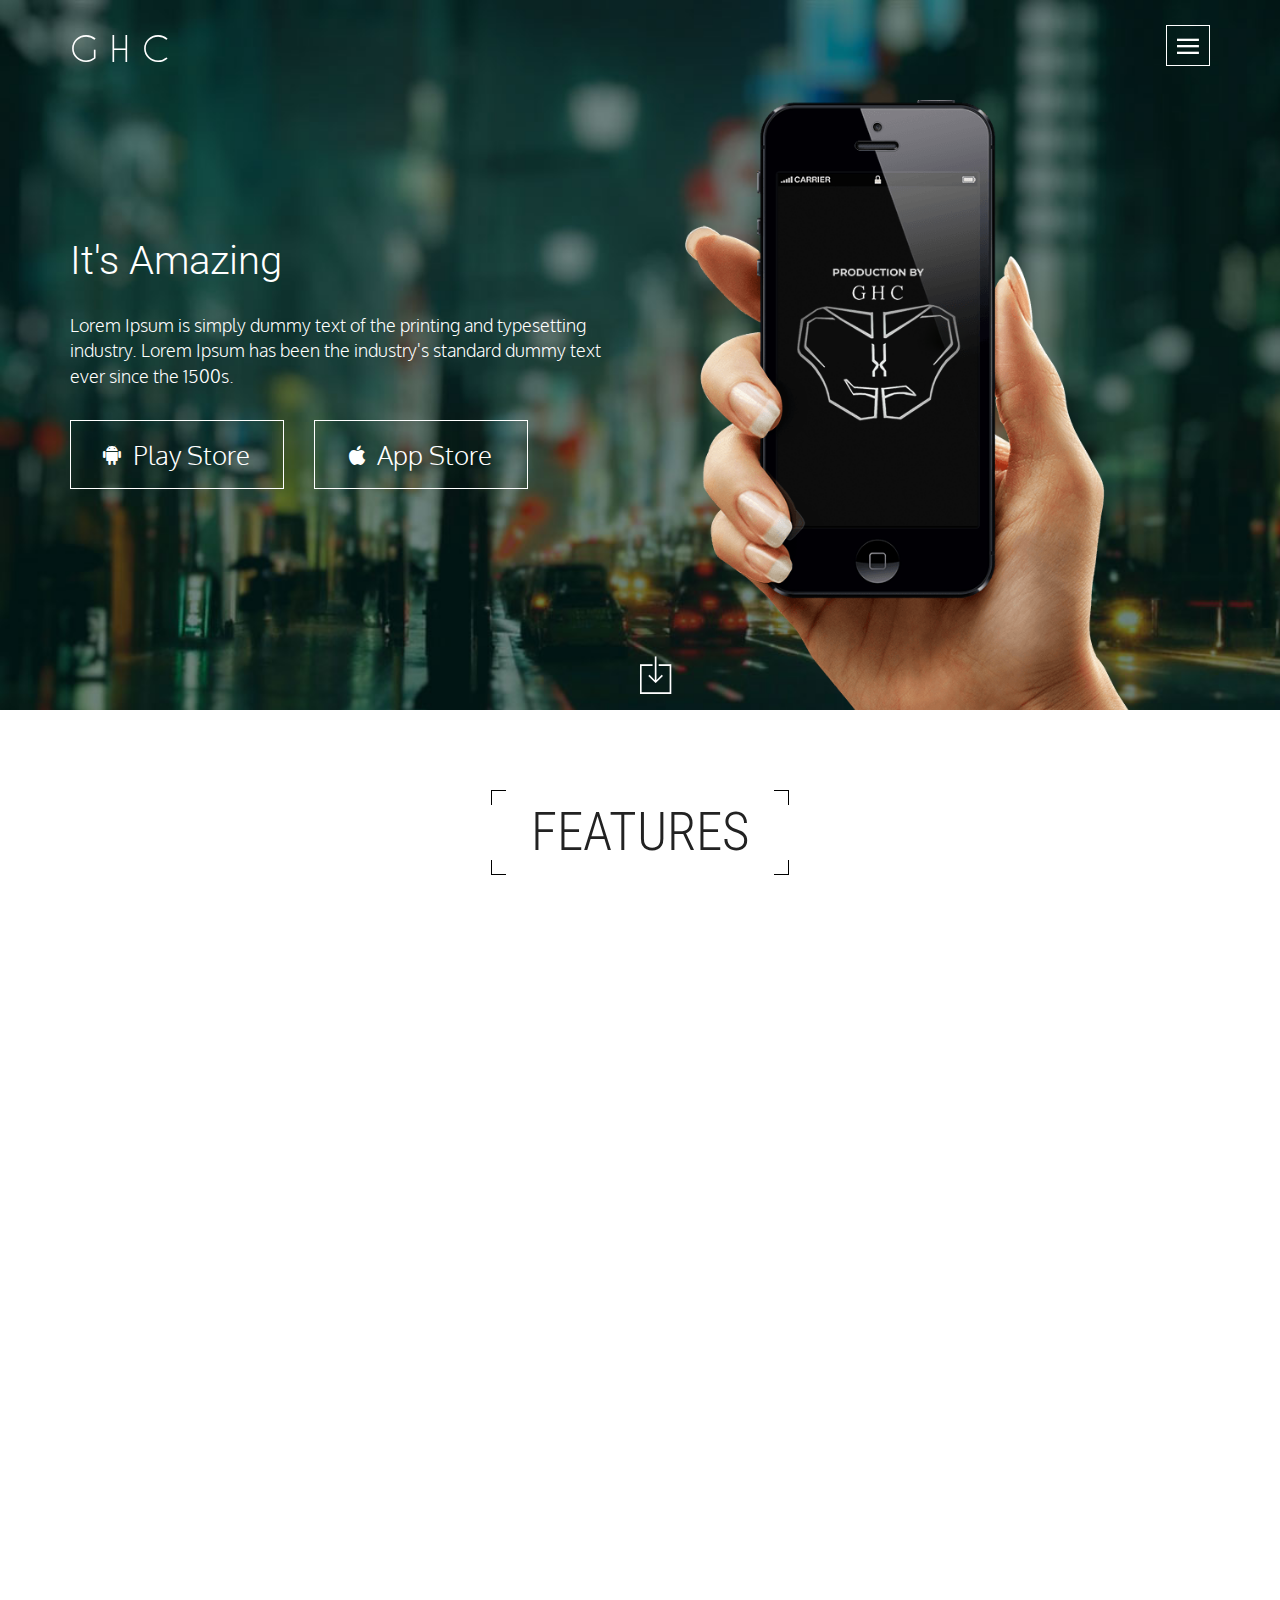
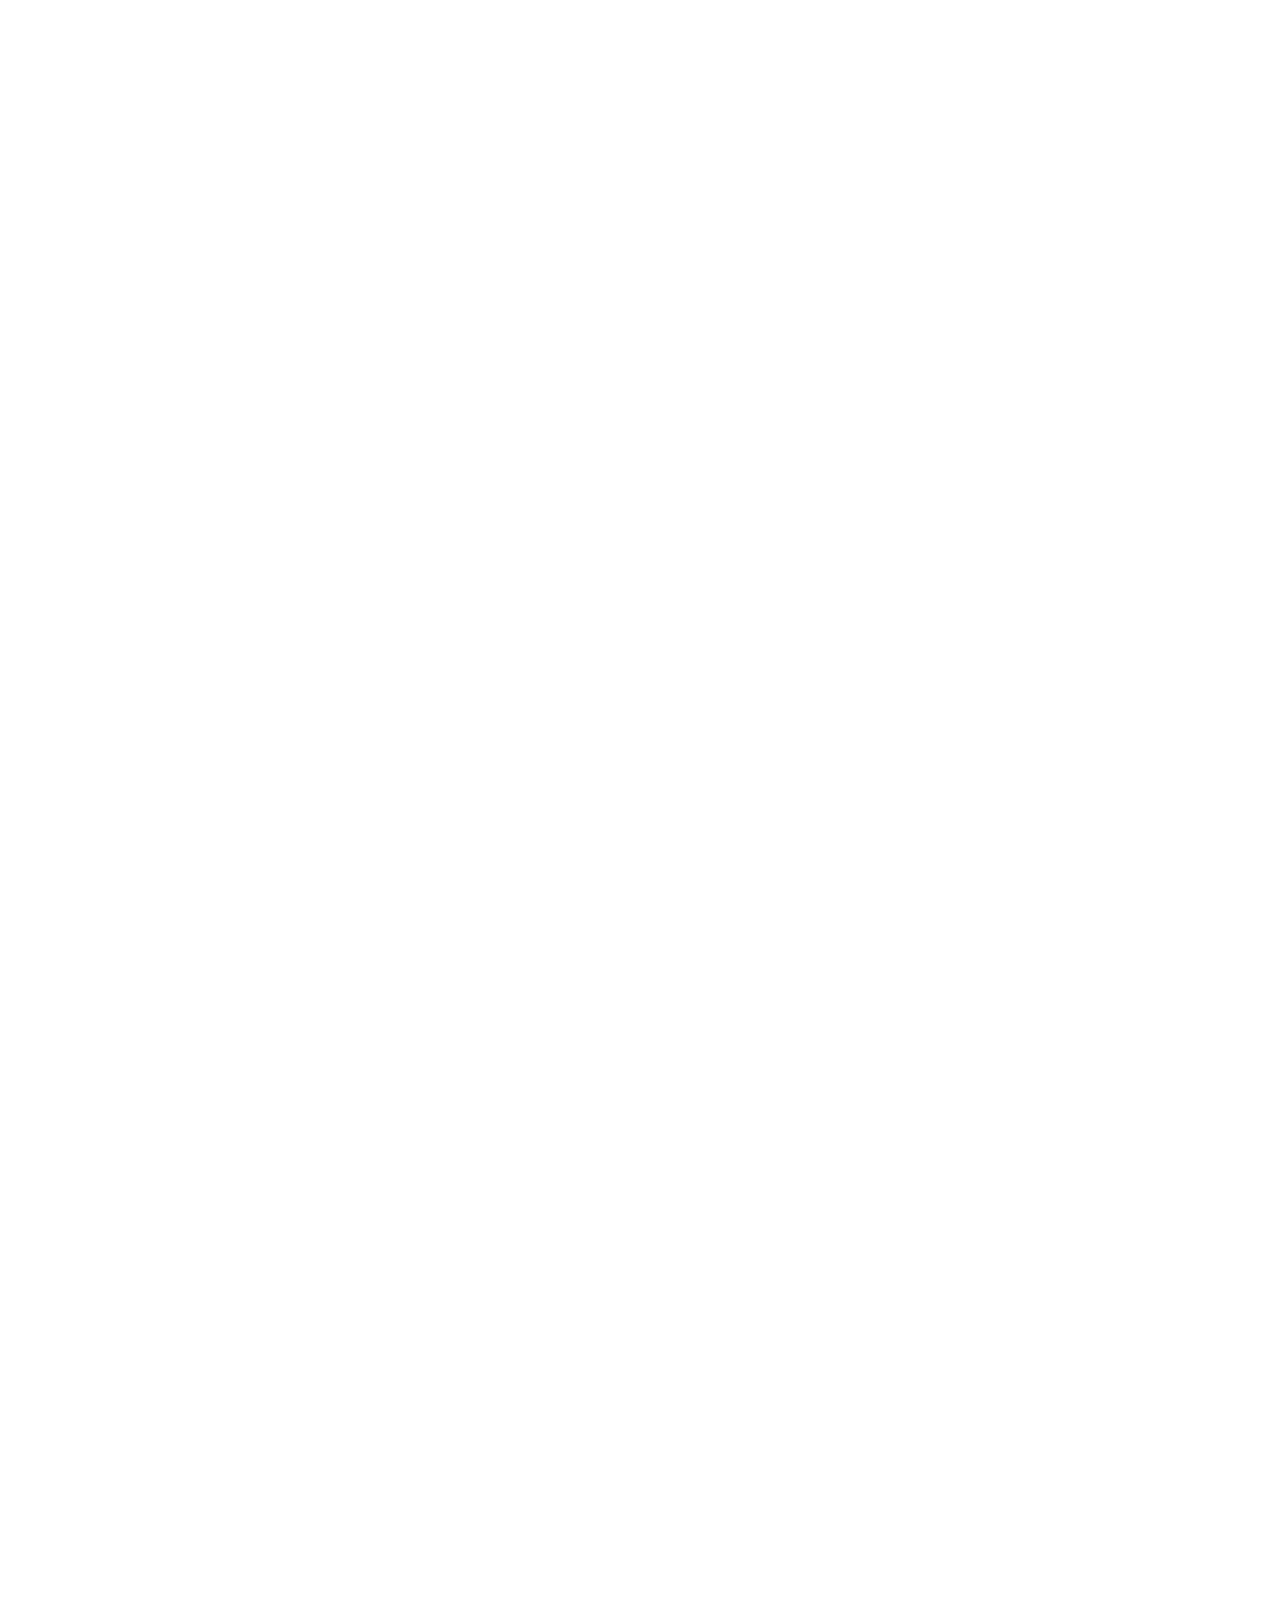
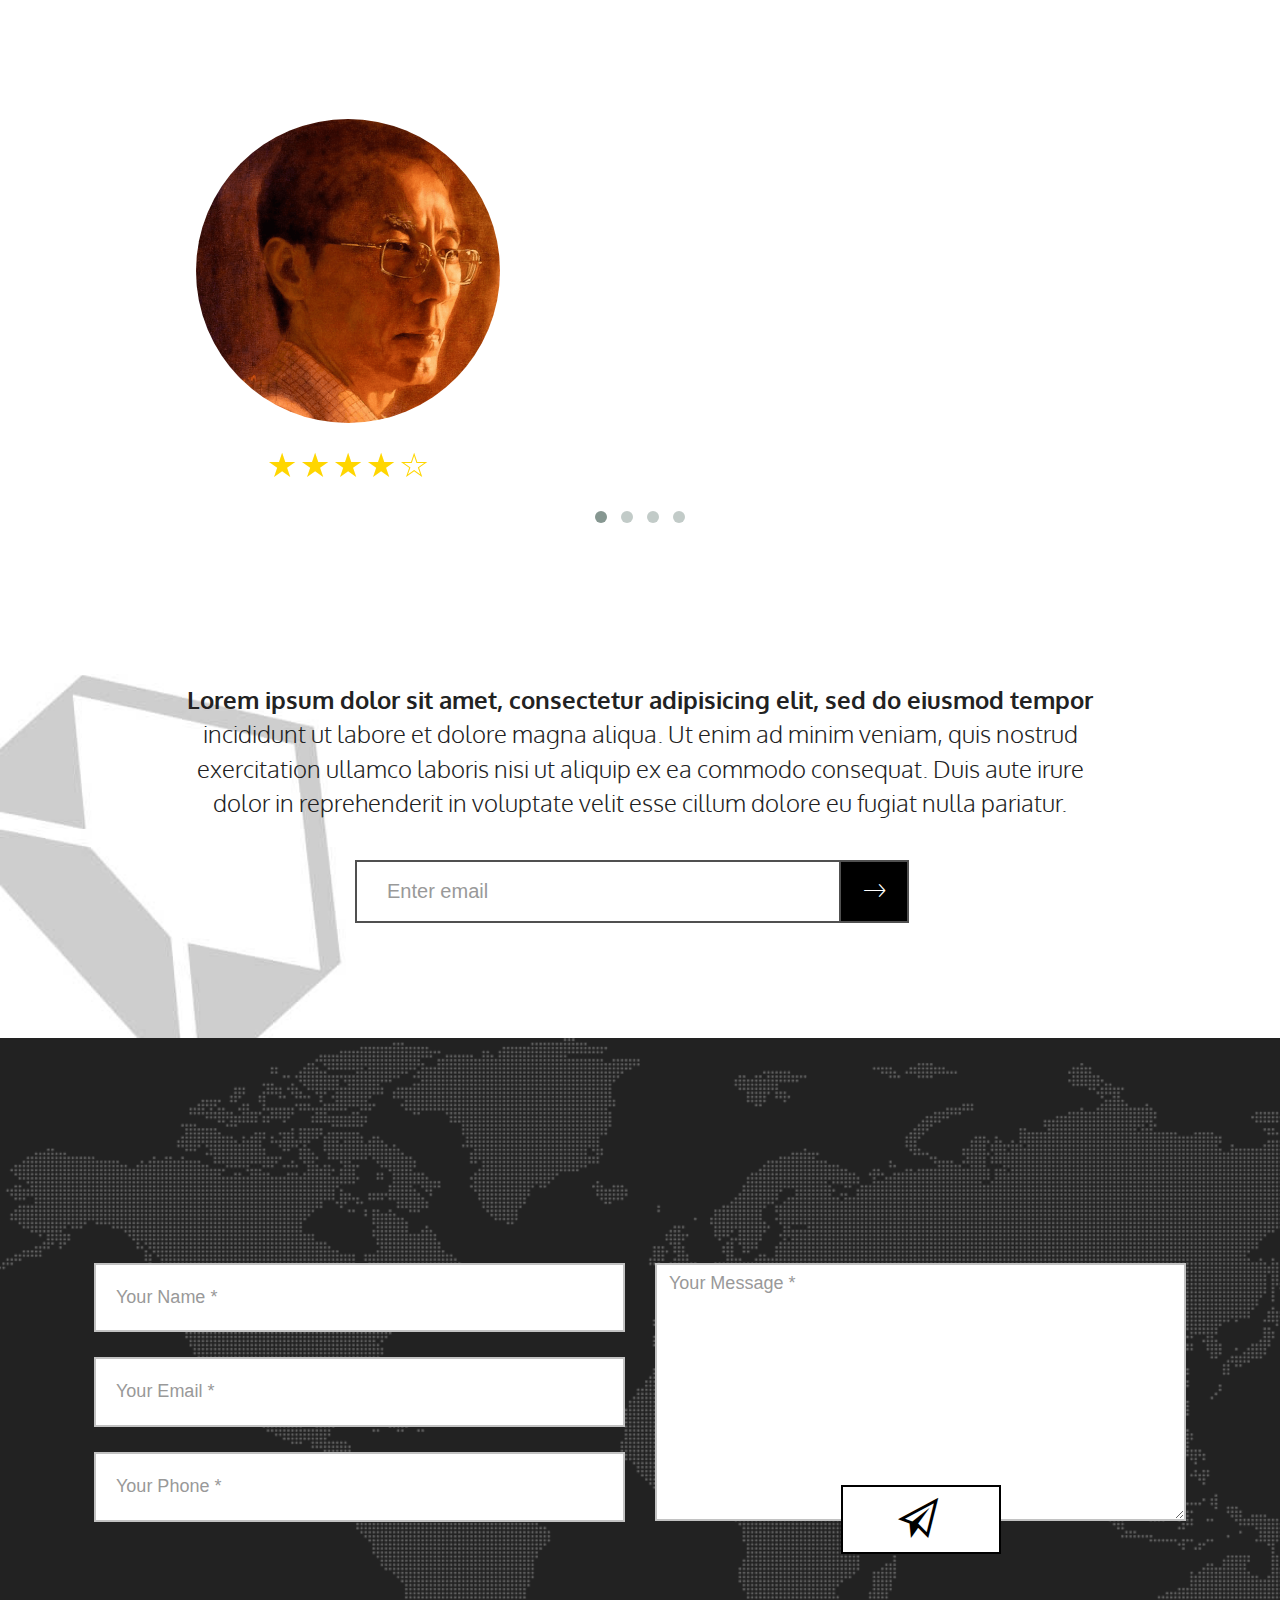
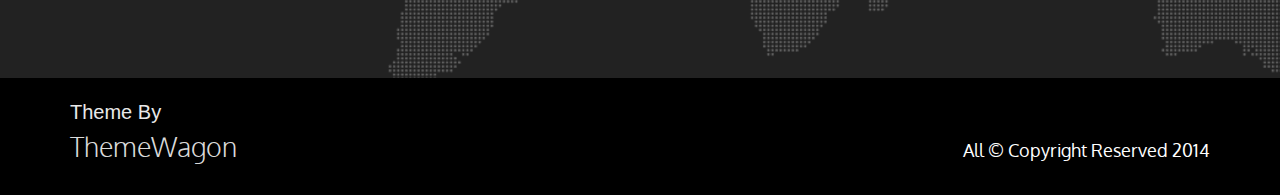
==== index.html @ 403131d2 "Subindo Arquivos" ====
<!DOCTYPE html>
<html lang="en">
<head>
	<title>P O L O - Showcase Your App</title>

	<!-- meta -->
	<meta charset="utf-8">
    <meta http-equiv="X-UA-Compatible" content="IE=edge">
    <meta name="viewport" content="width=device-width, initial-scale=1">

	<!-- css -->
	<link rel="stylesheet" href="assets/css/bootstrap.min.css">
	<link rel="stylesheet" href="assets/css/ionicons.min.css">
	<link rel="stylesheet" href="assets/css/owl.carousel.css">
	<link rel="stylesheet" href="assets/css/owl.theme.css">
	<link rel="stylesheet" href="assets/css/animate.css">
	<link rel="stylesheet" href="assets/css/style.css">

	<!-- fonts -->
	<link href='http://fonts.googleapis.com/css?family=Roboto:400,100,100italic,300,300italic,400italic,500,500italic,700,700italic,900,900italic|Roboto+Condensed:300italic,400italic,700italic,400,300,700|Oxygen:400,300,700' rel='stylesheet'>

	<!--[if lt IE 9]>
        <script src="https://oss.maxcdn.com/html5shiv/3.7.2/html5shiv.min.js"></script>
        <script src="https://oss.maxcdn.com/respond/1.4.2/respond.min.js"></script>
    <![endif]-->

    <!--[if lt IE 9]>
        <p class="browsehappy">You are using an <strong>outdated</strong> browser. Please <a href="http://browsehappy.com/">upgrade your browser</a> to improve your experience.</p>
    <![endif]-->
</head>
<body id="home">

	<!-- ****************************** Preloader ************************** -->

	<div id="preloader"></div>

	<!-- ****************************** Sidebar ************************** -->

	<nav id="sidebar-wrapper">
		<a id="menu-close" href="#" class="close-btn toggle"><i class="ion-ios-close-empty"></i></a>
	    <ul class="sidebar-nav">
		    <li><a href="#home">Home</a></li>
			<li><a href="#features">Features</a></li>
			<li><a href="#gallery">Gallery</a></li>
			<li><a href="#team">Development Team</a></li>
			<li><a href="#testimonial">Precious Reviews</a></li>
			<li><a href="#contact">Contact us</a></li>
	    </ul>
	</nav>

	<!-- ****************************** Header ************************** -->

	<header class="sticky" id="header">
		<section class="container">
			<section class="row" id="logo_menu">
				<section class="col-xs-8"><a class="logo" href="">G H C</a></section>
				<section class="col-xs-4"><a id="menu-toggle" href="#" class="toggle wow rotateIn" data-wow-delay="1s"><i class="ion-navicon"></i></a></section>
			</section>
		</section>
	</header>

	<!-- ****************************** Banner ************************** -->


	<section id="banner" >
		<section class="container">
			<a class="slidedown wow animated zoomIn" data-wow-delay="2s" href="#features"><i class="ion-ios-download-outline"></i></a>
			<section class="row">
				<div class="col-md-6">
					<div class="headings">
						<h1 class="wow animated fadeInDown">It's Amazing</h1>
						<p class="wow animated fadeInLeft">Lorem Ipsum is simply dummy text of the printing and typesetting industry. Lorem Ipsum has been the industry's standard dummy text ever since the 1500s.</p>
						<div class="row">
							<div class="col-xs-6 col-sm-6 col-md-5">
								<div>
									<a href="#" class="polo-btn store wow animated bounceInUp"><i class="ion-social-android"></i> Play Store</a>
								</div>
							</div>
							<div class="col-xs-6 col-sm-6 col-md-5">
								<div>
									<a href="#" class="polo-btn store wow animated bounceInUp"><i class="ion-social-apple"></i> App Store</a>
								</div>
							</div>
						</div>
					</div>
				</div>
				<div class="col-md-6 hidden-xs hidden-sm">
					<div class="hand-container">
					<img class="iphone-hand img_res wow animated bounceInUp" data-wow-duration="1.2s" src="assets/img/iphone_hand_2.png"></img>
					<div class="clearfix"></div>
					</div>
				</div>
			</section>
		</section>
	</section>

	<!-- ****************************** Features Section ************************** -->

	<section id="features" class="block">
		<section class="container">
			<section class="row">
				<div class="title-box"><h1 class="block-title wow animated rollIn">
				<span class="bb-top-left"></span>
				<span class="bb-bottom-left"></span>
				Features
				<span class="bb-top-right"></span>
				<span class="bb-bottom-right"></span>
				</h1></div>
			</section>
			
			<section class="row">
				<div class="col-sm-6 col-md-4">
					<div class="feature-box wow animated flipInX" data-wow-delay="0.3s">
						<i class="ion-ios-settings" style="color:#9b59b6;"></i>
						<h2>Tune up</h2>
						<p>Lorem Ipsum is simply dummy text of the printing and typesetting industry. Lorem Ipsum has been the industry's standard.</p>
					</div>
				</div>
				<div class="col-sm-6 col-md-4">
					<div class="feature-box wow animated flipInX" data-wow-delay="0.3s">
						<i class="ion-ios-locked-outline" style="color:#d35400;"></i>
						<h2>Security</h2>
						<p>Lorem Ipsum is simply dummy text of the printing and typesetting industry. Lorem Ipsum has been the industry's standard.</p>
					</div>
				</div>
				<div class="col-sm-6 col-md-4">
					<div class="feature-box wow animated flipInX" data-wow-delay="0.3s">
						<i class="ion-nuclear" style="color:#00ceb8;"></i>
						<h2>Firewall</h2>
						<p>Lorem Ipsum is simply dummy text of the printing and typesetting industry. Lorem Ipsum has been the industry's standard.</p>
					</div>
				</div>
				<div class="col-sm-6 col-md-4">
					<div class="feature-box wow animated flipInX" data-wow-delay="0.6s">
						<i class="ion-ios-browsers-outline" style="color:#c0392b;"></i>
						<h2>HD Widgets</h2>
						<p>Lorem Ipsum is simply dummy text of the printing and typesetting industry. Lorem Ipsum has been the industry's standard.</p>
					</div>
				</div>
				<div class="col-sm-6 col-md-4">
					<div class="feature-box wow animated flipInX" data-wow-delay="0.6s">
						<i class="ion-ios-loop" style="color:#27ae60;"></i>
						<h2>Data Sync</h2>
						<p>Lorem Ipsum is simply dummy text of the printing and typesetting industry. Lorem Ipsum has been the industry's standard.</p>
					</div>
				</div>
				<div class="col-sm-6 col-md-4">
					<div class="feature-box wow animated flipInX" data-wow-delay="0.6s">
						<i class="ion-ios-glasses" style="color:#2c3e50;"></i>
						<h2>Customize</h2>
						<p>Lorem Ipsum is simply dummy text of the printing and typesetting industry. Lorem Ipsum has been the industry's standard.</p>
					</div>
				</div>
			</section>
			<div class="clearfix"></div>
		</section>
	</section>

	<!-- ****************************** Gallery Section ************************** -->

	<section id="gallery" class="block">
		<section class="container">
			<section class="row">
				<div class="title-box" style="color:#fff;"><h1 class="block-title wow animated rollIn">
				<span class="bb-top-left" style="border-color: #fff; "></span>
				<span class="bb-bottom-left" style="border-color: #fff; "></span>
				Gallery
				<span class="bb-top-right" style="border-color: #fff; "></span>
				<span class="bb-bottom-right" style="border-color: #fff; "></span>
				</h1></div>
			</section>
			<section class="row">
				<div class="col-xs-12">
					<div id="screenshots" class="owl-carousel owl-theme">
					  <div class="item"><img src="assets/img/screenshot-1.png" class="img_res wow animated zoomIn"></div>
					  <div class="item"><img src="assets/img/screenshot-2.png" class="img_res wow animated zoomIn"></div>
					  <div class="item"><img src="assets/img/screenshot-3.png" class="img_res wow animated zoomIn"></div>
					  <div class="item"><img src="assets/img/screenshot-4.png" class="img_res wow animated zoomIn"></div>
					  <div class="item"><img src="assets/img/screenshot-5.png" class="img_res wow animated zoomIn"></div>
					  <div class="item"><img src="assets/img/screenshot-6.png" class="img_res wow animated zoomIn"></div>
					  <div class="item"><img src="assets/img/screenshot-7.png" class="img_res wow animated zoomIn"></div>
					  <div class="item"><img src="assets/img/screenshot-3.png" class="img_res wow animated zoomIn"></div>
					  <div class="item"><img src="assets/img/screenshot-5.png" class="img_res wow animated zoomIn"></div>
					  <div class="item"><img src="assets/img/screenshot-1.png" class="img_res wow animated zoomIn"></div>
					</div>
					 <div class="customNavigation">
					  <a class="btn prev gallery-nav wow animated bounceInLeft"><i class="ion-ios-arrow-left"></i></a> 
					  <a class="btn next gallery-nav wow animated bounceInRight"><i class="ion-ios-arrow-right"></i></a>
					</div>
				</div>
			</section>
		</section>
	</section>

	<!-- ****************************** Team Section ************************** -->

	<section id="team" class="block">
		<section class="container">
			<section class="row">
				<div class="col-md-12">
					<div class="title-box">
						<h1 class="block-title wow animated rollIn">
							<span class="bb-top-left"></span>
							<span class="bb-bottom-left"></span>
							Development Team
							<span class="bb-top-right"></span>
							<span class="bb-bottom-right"></span>
						</h1>
					</div>
				</div>
			</section>
			<section class="row">
				<section class="col-md-3 col-sm-6">
					<div class="team-member wow animated fadeIn" data-wow-delay=="0.3s">
						<img src="assets/img/dev-1.jpg" class="img_res team-pic">
						<h2 class="wow animated fadeInDown" data-wow-delay=="0.7s">Rubel Saheb</h2>
						<p class="wow animated fadeIn" data-wow-delay=="0.7s">Lorem ipsum dolor sit amet, consectetur adipisicing elit, sed do eiusmod
						tempor incididunt ut labore et dolore magna aliqua.</p>
						<ul class="team-social">
							<li class="wow animated fadeInLeft facebook"><a href="#"><i class="ion-social-facebook"></i></a></li>
							<li class="wow animated fadeInLeft linkedin"><a href="#"><i class="ion-social-linkedin"></i></a></li>
							<li class="wow animated fadeInRight googleplus"><a href="#"><i class="ion-social-googleplus-outline"></i></a></li>
							<li class="wow animated fadeInRight github"><a href="#"><i class="ion-social-github"></i></a></li>
						</ul>
					</div>
				</section>
				<section class="col-md-3 col-sm-6">
					<div class="team-member wow animated fadeIn" data-wow-delay=="0.3s">
						<img src="assets/img/dev-2.jpg" class="img_res team-pic">
						<h2 class="wow animated fadeInDown" data-wow-delay=="0.7s">Rubel Saheb</h2>
						<p class="wow animated fadeIn" data-wow-delay=="0.7s">Lorem ipsum dolor sit amet, consectetur adipisicing elit, sed do eiusmod
						tempor incididunt ut labore et dolore magna aliqua.</p>
						<ul class="team-social">
							<li class="wow animated fadeInLeft facebook"><a href="#"><i class="ion-social-facebook"></i></a></li>
							<li class="wow animated fadeInLeft linkedin"><a href="#"><i class="ion-social-linkedin"></i></a></li>
							<li class="wow animated fadeInRight googleplus"><a href="#"><i class="ion-social-googleplus-outline"></i></a></li>
							<li class="wow animated fadeInRight github"><a href="#"><i class="ion-social-github"></i></a></li>
						</ul>
					</div>
				</section>
				<section class="col-md-3 col-sm-6">
					<div class="team-member wow animated fadeIn" data-wow-delay=="0.3s">
						<img src="assets/img/dev-3.jpg" class="img_res team-pic">
						<h2 class="wow animated fadeInDown" data-wow-delay=="0.7s">Rubel Saheb</h2>
						<p class="wow animated fadeIn" data-wow-delay=="0.7s">Lorem ipsum dolor sit amet, consectetur adipisicing elit, sed do eiusmod
						tempor incididunt ut labore et dolore magna aliqua.</p>
						<ul class="team-social">
							<li class="wow animated fadeInLeft facebook"><a href="#"><i class="ion-social-facebook"></i></a></li>
							<li class="wow animated fadeInLeft linkedin"><a href="#"><i class="ion-social-linkedin"></i></a></li>
							<li class="wow animated fadeInRight googleplus"><a href="#"><i class="ion-social-googleplus-outline"></i></a></li>
							<li class="wow animated fadeInRight github"><a href="#"><i class="ion-social-github"></i></a></li>
						</ul>
					</div>
				</section>
				<section class="col-md-3 col-sm-6">
					<div class="team-member wow animated fadeIn" data-wow-delay=="0.3s">
						<img src="assets/img/dev-4.jpg" class="img_res team-pic">
						<h2 class="wow animated fadeInDown" data-wow-delay=="0.7s">Rubel Saheb</h2>
						<p class="wow animated fadeIn" data-wow-delay=="0.7s">Lorem ipsum dolor sit amet, consectetur adipisicing elit, sed do eiusmod
						tempor incididunt ut labore et dolore magna aliqua.</p>
						<ul class="team-social">
							<li class="wow animated fadeInLeft facebook"><a href="#"><i class="ion-social-facebook"></i></a></li>
							<li class="wow animated fadeInLeft linkedin"><a href="#"><i class="ion-social-linkedin"></i></a></li>
							<li class="wow animated fadeInRight googleplus"><a href="#"><i class="ion-social-googleplus-outline"></i></a></li>
							<li class="wow animated fadeInRight github"><a href="#"><i class="ion-social-github"></i></a></li>
						</ul>
					</div>
				</section>
			</section>
		</section>
	</section>

	<!-- ****************************** Testimonial ************************** -->

	<section id="testimonial" class="block">
		<section class="container">
			<section class="row">
				<div class="title-box"><h1 class="block-title wow animated rollIn">
				<span class="bb-top-left"></span>
				<span class="bb-bottom-left"></span>
				Precious Reviews
				<span class="bb-top-right"></span>
				<span class="bb-bottom-right"></span>
				</h1></div>
			</section>
		</section>
		<section class="container">
			<section class="row">
				<section class="col-xs-12">
					<div id="review" class="owl-carousel owl-theme">
						<div class="item">
							<div class="row">
								<div class="col-sm-4 col-sm-offset-1">
									<div class="client-pic"><img class="img_res" src="assets/img/client-one.png"></div>
									<p class="review-star">
										<i class="ion-ios-star"></i>
										<i class="ion-ios-star"></i>
										<i class="ion-ios-star"></i>
										<i class="ion-ios-star"></i>
										<i class="ion-ios-star-outline"></i>
									</p>
								</div>
								<div class="col-sm-6">
									<p class="review-desc">
										Lorem ipsum dolor sit amet, consectetur adipisicing elit, sed do eiusmod
										tempor incididunt ut labore et dolore magna aliqua. Ut enim ad minim veniam,
										quis nostrud exercitation ullamco laboris nisi ut aliquip ex ea commodo
									</p>
									<p class="client-name">
										Shahjahan Jewel
									</p>
								</div>
							</div>
						</div>
						<div class="item">
							<div class="row">
								<div class="col-sm-4 col-sm-offset-1">
									<div class="client-pic"><img class="img_res" src="assets/img/client-one.png"></div>
									<p class="review-star">
										<i class="ion-ios-star"></i>
										<i class="ion-ios-star"></i>
										<i class="ion-ios-star"></i>
										<i class="ion-ios-star"></i>
										<i class="ion-ios-star-outline"></i>
									</p>
								</div>
								<div class="col-sm-6">
									<p class="review-desc">
										Lorem ipsum dolor sit amet, consectetur adipisicing elit, sed do eiusmod
										tempor incididunt ut labore et dolore magna aliqua. Ut enim ad minim veniam,
										quis nostrud exercitation ullamco laboris nisi ut aliquip ex ea commodo
									</p>
									<p class="client-name">
										Shahjahan Jewel
									</p>
								</div>
							</div>
						</div>
						<div class="item">
							<div class="row">
								<div class="col-sm-4 col-sm-offset-1">
									<div class="client-pic"><img class="img_res" src="assets/img/client-one.png"></div>
									<p class="review-star">
										<i class="ion-ios-star"></i>
										<i class="ion-ios-star"></i>
										<i class="ion-ios-star"></i>
										<i class="ion-ios-star"></i>
										<i class="ion-ios-star-outline"></i>
									</p>
								</div>
								<div class="col-sm-6">
									<p class="review-desc">
										Lorem ipsum dolor sit amet, consectetur adipisicing elit, sed do eiusmod
										tempor incididunt ut labore et dolore magna aliqua. Ut enim ad minim veniam,
										quis nostrud exercitation ullamco laboris nisi ut aliquip ex ea commodo
									</p>
									<p class="client-name">
										Shahjahan Jewel
									</p>
								</div>
							</div>
						</div>
						<div class="item">
							<div class="row">
								<div class="col-sm-4 col-sm-offset-1">
									<div class="client-pic"><img class="img_res" src="assets/img/client-one.png"></div> 
									<p class="review-star">
										<i class="ion-ios-star"></i>
										<i class="ion-ios-star"></i>
										<i class="ion-ios-star"></i>
										<i class="ion-ios-star"></i>
										<i class="ion-ios-star-outline"></i>
									</p>
								</div>
								<div class="col-sm-6">
									<p class="review-desc">
										Lorem ipsum dolor sit amet, consectetur adipisicing elit, sed do eiusmod
										tempor incididunt ut labore et dolore magna aliqua. Ut enim ad minim veniam,
										quis nostrud exercitation ullamco laboris nisi ut aliquip ex ea commodo
									</p>
									<p class="client-name">
										Shahjahan Jewel
									</p>
								</div>
							</div>
						</div>
					</div>
				</section>
			</section>
		</section>
	</section>

	<!-- ****************************** Subscribe Section ************************** -->

	<section id="subscribe">
		<section class="container">
			<section class="row">
				<div class="col-sm-10 col-sm-offset-1">
					<p class="susbcribe-text">
					<strong>Lorem ipsum dolor sit amet, consectetur adipisicing elit, sed do eiusmod
					tempor</strong> incididunt ut labore et dolore magna aliqua. Ut enim ad minim veniam,
					quis nostrud exercitation ullamco laboris nisi ut aliquip ex ea commodo
					consequat. Duis aute irure dolor in reprehenderit in voluptate velit esse
					cillum dolore eu fugiat nulla pariatur.</p>
				</div>
			</section>
		</section>
		<section class="container subscribe-wrap">
			<section class="row">
				<div class="col-sm-12">
					<div class="row">
						<form role="form">
							<div class="col-xs-10">
								<div class="form-group">
									<input type="email" class="form-control" id="exampleInputEmail1" placeholder="Enter email">
								</div>
							</div>
							<div class="col-xs-2">
								<button type="submit" class="btn-custom">
								<i class="ion-ios-arrow-thin-right"></i>
								</button>
							</div>
						</form>
					</div>
				</div>
			</section>
		</section>
	</section>

	<!-- ****************************** Contact Section ************************** -->

	<section id="contact">
			<section class="container contact-wrap">
				<section class="row">
					<div class="title-box"><h1 class="block-title wow animated rollIn">
					<span class="bb-top-left"></span>
					<span class="bb-bottom-left"></span>
					Contact Us
					<span class="bb-top-right"></span>
					<span class="bb-bottom-right"></span>
					</h1></div>
				</section>
			</section>
			<section class="mailbox">
				<div class="container">
					<div class="col-sm-12">
						<form name="sentMessage" id="contactForm" novalidate>
	                        <div class="row">
	                            <div class="col-md-6">
	                                <div class="form-group">
	                                    <input type="text" class="form-control" placeholder="Your Name *" id="name" required data-validation-required-message="Please enter your name.">
	                                    <p class="help-block text-danger"></p>
	                                </div>
	                                <div class="form-group">
	                                    <input type="email" class="form-control" placeholder="Your Email *" id="email" required data-validation-required-message="Please enter your email address.">
	                                    <p class="help-block text-danger"></p>
	                                </div>
	                                <div class="form-group">
	                                    <input type="tel" class="form-control" placeholder="Your Phone *" id="phone" required data-validation-required-message="Please enter your phone number.">
	                                    <p class="help-block text-danger"></p>
	                                </div>
	                            </div>
	                            <div class="col-md-6">
	                                <div class="form-group">
	                                    <textarea class="form-control" placeholder="Your Message *" id="message" required data-validation-required-message="Please enter a message."></textarea>
	                                    <p class="help-block text-danger"></p>
	                                    <div id="success"></div>
		                                <button type="submit" class="polo-btn contact-submit"><i class="ion-paper-airplane"></i></button>
	                                </div>
	                            </div>
	                        </div>
	                    </form>
					</div>
				</div>
			</section>
			<div class="clearfix"></div>
		</section>

		<!-- ****************************** Footer ************************** -->

		<section id="footer">
			<section class="container">
				<section class="row">
					<div class="col-sm-6">
						<span>Theme By</span>
						<h1 class="footer-logo">
							<a href="https://themewagon.com/">ThemeWagon</a>
						</h1>
					</div>
					<div class="col-sm-6">
						<p class="copyright">All &copy; Copyright Reserved 2014</p>
					</div>
				</section>
			</section>
		</section>


	<!-- All the scripts -->

	<script src="assets/js/jquery-2.1.3.min.js"></script>
	<script src="assets/js/bootstrap.min.js"></script>
	<script src="assets/js/wow.min.js"></script>
	<script src="assets/js/owl.carousel.js"></script>
	<script src="assets/js/script.js"></script>
	
</body>
</html>
---- assets/css/style.css ----
/*
Theme Name: Polo
Theme URI: http://themewagon.com/demo/polo-responsive-app-landing-page-template
Author: ThemeWagon
Author URI: http://themewagon.com/
Description: One page app landing HTML5 CSS3 template powered by Bootstrap 3.
Version: 2.0
License: MPL v2.0
License URI: https://www.mozilla.org/MPL/2.0/
Tags: green, white, responsive-layout, one page, full-width-template
Text Domain: polo
*/

/**
* Table of Contents:
*
* 01.0 - Custom Fonts
* 02.0 - Global
* 03.0 - Side Menu
* 04.0 - Preloader
* 05.0 - Header
* 06.0 - Banner
* 07.0 - Features
* 08.0 - Gallery
* 09.0 - Team Member
* 10.0 - Testimonial
* 11.0 - Subscribe
* 12.0 - Contact us
* 13.0 - Footer
* 14.0 - Responsive Fixes
* -----------------------------------------------------------------------------
*/


/* ///////////////////////////////////////////////////////////////////// 
//  01 - Custom Fonts 
/////////////////////////////////////////////////////////////////////*/


@font-face {
    font-family: 'caviar_dreams';
    src: url('../fonts/CaviarDreams-webfont.woff2') format('woff2'),
         url('../fonts/CaviarDreams-webfont.woff') format('woff'),
         url('../fonts/CaviarDreams-webfont.ttf') format('truetype');
    font-weight: normal;
    font-style: normal;

}

/* ///////////////////////////////////////////////////////////////////// 
//  02 - Global 
/////////////////////////////////////////////////////////////////////*/

* {
    outline: none !important;
}
:root{
    --primary-color: black;
    --secondary-color: rgb(80, 80, 80);
    --white-color: white;

}

body {
    font-family: 'Lato', Calibri, Arial, sans-serif;
    color: #222;

}
h1, h2, h3, h4, h5, h6{
    font-family: 'Roboto', sans-serif;
}
p, a, li{
    font-family: 'Oxygen', sans-serif;
}
a {
    transition: all 0.3s ease-out;
    position: relative;
    padding: .5em;
    margin: -.5em;
}

a:focus, 
a:hover {
    text-decoration: none;
    color: #00ceb8;
}

.img_res{
    display: block;
    width: 100%;
    height: auto;
    max-width: 100%;
}
.block-title {
    font-weight: 300;
    font-family: 'Roboto Condensed', sans-serif;
    font-size: 3.8em;
    padding: 0 40px;
    margin: 0;
    line-height: 1.6;
    display: inline-block;
    position: relative;
    text-transform: uppercase;
}

.block {
    padding: 80px 0px 50px 0px;
    overflow: hidden;
}
.title-box{
    text-align: center;
    
    margin-bottom: 50px;
}
.bb-top-left {
    position: absolute;
    width: 15px;
    height: 15px;
    top: 0;
    left: 0;
    border-top: 1px solid #000;
    border-left: 1px solid #000;
}
.bb-bottom-left {
    position: absolute;
    width: 15px;
    height: 15px;
    bottom: 0;
    left: 0;
    border-bottom: 1px solid #000;
    border-left: 1px solid #000;
}
.bb-top-right {
    position: absolute;
    width: 15px;
    height: 15px;
    top: 0;
    right: 0;
    border-top: 1px solid #000;
    border-right: 1px solid #000;
}
.bb-bottom-right {
    position: absolute;
    width: 15px;
    height: 15px;
    bottom: 0;
    right: 0;
    border-bottom: 1px solid #000;
    border-right: 1px solid #000;
}
.polo-btn {
    display: block;
    color: #fff;
    border: 1px solid;
    text-align: center;
    font-size: 26px;
    font-weight: 100;
    padding: 15px 0px;
    margin: 0px 0px 20px 0px;
    transition: 0.4s ease all;
}


/* ///////////////////////////////////////////////////////////////////// 
//  03 - Side Menu
/////////////////////////////////////////////////////////////////////*/

#sidebar-wrapper {
    z-index: 1000;
    position: fixed;
    right: 0;
    width: 260px;
    height: 100%;
    margin-right: -260px;
    overflow-y: auto;
    background: var(--primary-color);
    z-index: 99999999;
    -webkit-transition: all 0.4s ease 0s;
    -moz-transition: all 0.4s ease 0s;
    -ms-transition: all 0.4s ease 0s;
    -o-transition: all 0.4s ease 0s;
    transition: all 0.4s ease 0s;
}

.sidebar-nav {
    position: absolute;
    width: 250px;
    margin: 0;
    padding: 0;
    list-style: none;
}

.sidebar-nav li {
    text-indent: 20px;
    line-height: 40px;
    border-bottom: 1px dotted rgba(255, 255, 255, 0.27);
}

.sidebar-nav li a {
    display: block;
    text-decoration: none;
    color: #FFF;
    font-size: 16px;
    padding: 15px 15px;
}

.sidebar-nav li a:hover {
    text-decoration: none;
    color: var(--secondary-color);
}

.sidebar-nav li a:active,
.sidebar-nav li a:focus {
    text-decoration: none;
}

.sidebar-nav > .sidebar-brand {
    height: 55px;
    font-size: 18px;
    line-height: 55px;
}

.sidebar-nav > .sidebar-brand a {
    color: #999;
}

.sidebar-nav > .sidebar-brand a:hover {
    color: #fff;
    background: none;
}
#sidebar-wrapper.active {
    right: 250px;
    width: 260px;
    -webkit-transition: all 0.4s ease 0s;
    -moz-transition: all 0.4s ease 0s;
    -ms-transition: all 0.4s ease 0s;
    -o-transition: all 0.4s ease 0s;
    transition: all 0.4s ease 0s;
}

.toggle {
    margin: 5px 5px 0 0;
}
.close-btn {
    display: block;
    color: #FFFFFF;
    font-size: 2em;
    margin: 0;
    padding: 0;
    text-align: right;
    width: 100%;
    padding-right: 25px;
}
.close-btn:hover {
    color: #84FFB0;
}




/* ///////////////////////////////////////////////////////////////////// 
//  04 - Preloader
/////////////////////////////////////////////////////////////////////*/

#preloader { 
    position: fixed; 
    left: 0; 
    top: 0; 
    z-index: 99999999999; 
    width: 100%; 
    height: 100%; 
    overflow: visible; 
    background: #fff url('../img/preloader.gif') 
    no-repeat center center; 
}

/* ///////////////////////////////////////////////////////////////////// 
//  05 - Header
/////////////////////////////////////////////////////////////////////*/

.sticky{
    position: fixed;
    width: 100%;
    background: transparent;
    padding: 15px 0px;
    transition: all 0.5s;
    z-index: 99999;
}
.fixed {
    position: fixed;
    top:0; 
    left:0;
    width: 100%; 
    background-color: black;
    padding: 0px;
}
.logo {
    font-family: 'caviar_dreams';
    color: #fff;
    font-size: 2.5em;
    line-height: 1.6;
}
#logo_menu {
    padding: 5px 0px;
}
#menu-toggle {
    z-index: 1;
    font-size: 35px;
    float: right;
    border: 1px solid #fff;
    color: #fff;
    margin: 5px 0px;
    padding: 2px 10px;
    line-height: 0;
}
.store-btn-container {
    padding-top: 15px;
}
.store-btn:hover,#menu-toggle:hover {
    background: #00ceb8;
    border-color: #00ceb8;
    color: #fff;
}

/* ///////////////////////////////////////////////////////////////////// 
//  06 - Banner
/////////////////////////////////////////////////////////////////////*/

#banner {
    background: url(../img/bg.jpg);
    background-size: cover;
    padding-top: 80px;
    background-attachment: fixed;
    position: relative;
}

.headings {
    padding: 25% 0 30% 0;
    color: #fff;
}
.headings h1 {
    font-size: 40px;
    font-weight: 300;
    padding-bottom: 20px;
}
.headings p {
    font-size: 18px;
    font-weight: 300;
    padding-bottom: 20px;
}
.hand-container {
    max-height: 630px;
    overflow: hidden;
}
.iphone-hand {
    padding: 20px 30px 0px 30px;
}
.store:hover{
    background: #00ceb8;
    border-color: #00ceb8;
    color: #fff; 
}
.polo-btn i {
    padding-right: 6px;
}
.slidedown {
    font-size: 50px;
    color: #fff;
    position: absolute;
    bottom: 0%;
    left: 50%;
    z-index: 99;
    cursor: pointer;
}

/* ///////////////////////////////////////////////////////////////////// 
//  07 - Features
/////////////////////////////////////////////////////////////////////*/

.feature-box {
    padding: 30px 0px;
    text-align: center;
    max-width: 360px;
    margin: 0 auto;
}
.feature-box i {
    font-size: 7em;
    line-height: 0 !important;
    margin: 0;
    padding: 0;
}
.feature-box p {
    padding: 0px 20px;
}
.feature-box h2 {
    margin: 0;
    padding: 20px 0px;
    font-weight: 300;
}


/* ///////////////////////////////////////////////////////////////////// 
//  08 - Gallery
/////////////////////////////////////////////////////////////////////*/


#gallery{
    background: url(../img/gallery-bg.png) no-repeat;
    background-size: cover;
    background-attachment: fixed;
}

#screenshots .item{
  padding: 0px 0px;
  margin: 10px;
  color: #FFF;
  -webkit-border-radius: 3px;
  -moz-border-radius: 3px;
  border-radius: 3px;
  text-align: center;
}
.customNavigation{
  text-align: center;
}
/*use styles below to disable ugly selection*/
.customNavigation a{
  -webkit-user-select: none;
  -khtml-user-select: none;
  -moz-user-select: none;
  -ms-user-select: none;
  user-select: none;
  -webkit-tap-highlight-color: rgba(0, 0, 0, 0);
}
.gallery-nav {
    color: var(--white-color);
    font-size: 2em;
    margin: 0 1em;
    padding: 10px 19px;
    line-height: 0;
    border: 1px solid var(--white-color);
    border-radius: 50%;
}

.gallery-nav:hover,.gallery-nav:focus,.gallery-nav:active {
    color: #fff;
    background:#6ecba9;
}



/* ///////////////////////////////////////////////////////////////////// 
//  09 - Team Member
/////////////////////////////////////////////////////////////////////*/

.team-social {
    margin: 0;
    padding: 8px 0px;
    list-style: none;
    text-align: center;
}
.team-social li {
    display: inline-block;
    font-size: 24px;
    padding: 0px 3px;
    color: #fff;
}
.team-social li a {
    display: inline-block;
}
.team-member {
    text-align: center;
    margin-bottom: 40px;
    max-width: 360px;
    margin: 0 auto;
    margin-bottom: 40px;
}
.team-member p {
    padding: 10px 10px 15px 10px;
}
.team-member h2 {
    font-size: 25px;
}
.team-social li a i {
    border: 1px solid;
    display: block;
    width: 40px;
    height: 40px;
    line-height: 1.6;
    border-radius: 50%;
    transition: 0.5s ease all;
}
.facebook a i {
    color: #3B5998;
    border-color: #3B5998;
}
.facebook a i:hover {
    color: #fff;
    background-color: #3B5998;
}
.linkedin a i {
    color: #007bb6;
    border-color: #007bb6;
}
.linkedin a i:hover {
    color: #fff;
    background-color: #007bb6;
}
.googleplus a i {
    color: #dd4b39;
    border-color: #dd4b39;
}
.googleplus a i:hover {
    color: #fff;
    background-color: #dd4b39;
}
.github a i {
    color: #444;
    border-color: #444;
}
.github a i:hover {
    color: #fff;
    background-color: #444;
}


/* ///////////////////////////////////////////////////////////////////// 
//  10 - Testimonial
/////////////////////////////////////////////////////////////////////*/


#testimonial {
    background: url(../img/testi-bg.png);
    background-size: cover;
    background-repeat: no-repeat;
    background-attachment: fixed;
}

.review-star {
    text-align: center;
    color: rgb(255, 214, 0);
    font-size: 30px;
    padding-top: 20px;
}
.client-pic {
    padding: 0em 2em;
    max-width: 360px;
    margin: 0 auto;
}
.client-pic img {
    border-radius: 50%;
}

.review-desc {
    font-size: 24px;
    line-height: 1.8;
    font-weight: 100;
    font-style: italic;
    padding-top: 20px;
    color: #fff;
}
#testimonial .block-title {
    color: #fff;
}
#testimonial .block-title span {
    border-color: #fff;
}
p.client-name {
    float: right;
    font-size: 30px;
    color: #fff;
    display: inline-block;
    border-bottom: 2px solid rgba(255, 255, 255, 0.3);
    padding-bottom: 5px;
}


/* ///////////////////////////////////////////////////////////////////// 
//  11 - Subscribe Section
/////////////////////////////////////////////////////////////////////*/



#subscribe {
    background: url(../img/subs-bg.jpg);
    padding: 100px 0px;
    background-repeat: no-repeat;
    background-size: cover;
}
.susbcribe-text {
    text-align: center;
    font-size: 24px;
    font-weight: 300;
    padding-bottom: 30px;
}
.container.subscribe-wrap {
    max-width: 600px;
}
#exampleInputEmail1 {
    font-size: 20px;
    padding: 15px 30px;
    height: auto;
    border: 2px solid var(--secondary-color);
    border-radius: 0px;
    box-shadow: none;
}
.btn-custom {
    width: 100%;
    padding: 5px 15px;
    font-size: 34px;
    margin-top: 0px;
    background: var(--primary-color);
    box-shadow: none;
    border: 2px solid var(--secondary-color);
    margin-left: -16px;
    color: #fff;
}
.subscribe-wrap .form-group {
    margin-right: -16px;
}


/* ///////////////////////////////////////////////////////////////////// 
//  12 - Contact us Section
/////////////////////////////////////////////////////////////////////*/


.address {
    width: 30%;
    float: left;
    background: url(../img/gmap-bg.jpg);
    height: 640px;
}
.mailbox {
    width: 100%;
    float: left;
    background-image: url(../img/map-image.png);
    background-color: #222;
    padding-bottom: 111px;
    height: 640px;
}
.address .container {
    max-width: 100%;
}
.mailbox .container {
    max-width: 90%;
}
.address-list {
    list-style: none;
    padding: 160px 0px 70px 0px;
    width: 100%;
    max-width: 350px;
    margin: 0 auto;
    display: table;
}
.address-list li {
    font-size: 22px;
    padding: 0.5em 0;
    color: #fff;
    font-weight: 100;
}
.address-list li i {
    display: table-cell;
    background-color: blue;
    line-height: 1.8;
    width: 81px;
    height: 70px;
    text-align: center;
    font-size: 45px;
    border-radius: 50%;
    margin: 0;
    vertical-align: middle;
}
.address-list li span {
    padding: 0px 0px 0px 20px;
    display: table-cell;
    vertical-align: middle;
}
.mailbox .container {
    margin-top: 225px;
    margin-bottom: 0px;
}
#contactForm input,#contactForm textarea {
    border-radius: 0px;
    box-shadow: none;
    border: 2px solid #C2C2C2;
    font-size: 18px;
}
#contactForm input:active,#contactForm textarea:active,#contactForm input:hover,#contactForm textarea:hover {
    border: 2px solid --primary-color;
}

#contactForm #name, #contactForm #email, #contactForm #phone {
    padding: 20px;
    height: auto;
}
#contactForm .form-group {
    margin-bottom: 25px;
}
#contactForm #message {
    height: 258px;
    padding-bottom: 40px;
}
.contact-submit {
    margin: 0 auto;
    margin-top: -38px;
    width: 160px;
    background: #fff;
    color: var(--primary-color);
    border: 2px solid var(--primary-color);
    font-size: 46px;
    padding: 0;
    margin: 0 auto;
    margin-top: -46px;
}
.contact-submit:hover {
    background: var(--secondary-color);
    color: #fff;
}
#contact {
    position: relative;
}
.contact-wrap {
    position: absolute;
    z-index: 9999;
    color: #fff;
    width: 100%;
    top: 50px;
}

#contact .block-title span {
    border-color: #fff;
}

input::-webkit-input-placeholder, textarea::-webkit-input-placeholder {
  color: var(--secondary-color);
}
input:-moz-placeholder, textarea:-moz-placeholder {
  color: #6ecba9;
}


/* ///////////////////////////////////////////////////////////////////// 
//  13 - Footer Section
/////////////////////////////////////////////////////////////////////*/


#footer {
    background: var(--primary-color);
    padding: 20px 0px 22px 0px;
}
.footer-logo {
    font-size: 27px;
    color: #fff;
    font-weight: 300;
}

.footer-logo a:hover {
    color: var(--secondary-color);
}

.footer-logo a {
    color: #dadada;
}

.copyright {
    color: #fff;
    text-align: right;
    font-size: 18px;
    margin-top: 40px;
}
#footer span{
    color: #e9e9e9;
    display: block;
    font-size: 20px;
    margin-bottom: -15px;
}


/* ///////////////////////////////////////////////////////////////////// 
//  14 - Responsive Fixes
/////////////////////////////////////////////////////////////////////*/


/*1340px - 1170px*/

@media all and (max-width: 1340px) and (min-width: 1170px;) {
    .address-list li {
        font-size: 18px;
    }
    .address-list li i {
        width: 60px;
        height: 60px;
        font-size: 34px;

    }
}

/*1170px - 992px*/

@media all and (max-width: 1170px) and (min-width: 992px) {
    .address{
        width: 100%;
    }
    .mailbox{
        width: 100%;
    }
    .address-list {
    padding: 200px 0px 70px 0px;
    width: 100%;
    max-width: 100%;
    }
    .address {
    height: 340px;
    }
    .mailbox .container{
        margin-top: 100px;
        height: auto;
    }
    .address-list {
        padding: 200px 0px 70px 0px;
        width: 100%;
        max-width: 100%;
    }
    .address-list li {
        font-size: 16px;
        padding: 1em;
        display: inline-block;
    }
    .address-list li i {
        display: table-cell;
        line-height: 42px;
        width: 42px;
        height: 40px;
        font-size: 18px;
    }
}

/*1170px*/

@media all and (max-width: 1170px) {
    .address{
        width: 100%;
    }
    .mailbox{
        width: 100%;
    }
    .mailbox {
        padding-bottom: 111px;
        height: auto;
    }
    .mailbox .container {
        margin-top: 130px;
        margin-bottom: 0px;
    }
}

/*992px*/

@media all and (max-width: 992px) {
    .headings h1,.headings p{
        text-align: center;
    }
    .block-title {
        font-size: 2.8em;
    }
}

/*768px*/

@media all and (max-width: 768px) {
    #footer , .copyright{
        text-align: center;
    }
}


/*480px*/

@media all and (max-width: 480px) {
    .btn-custom {
        padding: 5px 0px;
    }
}
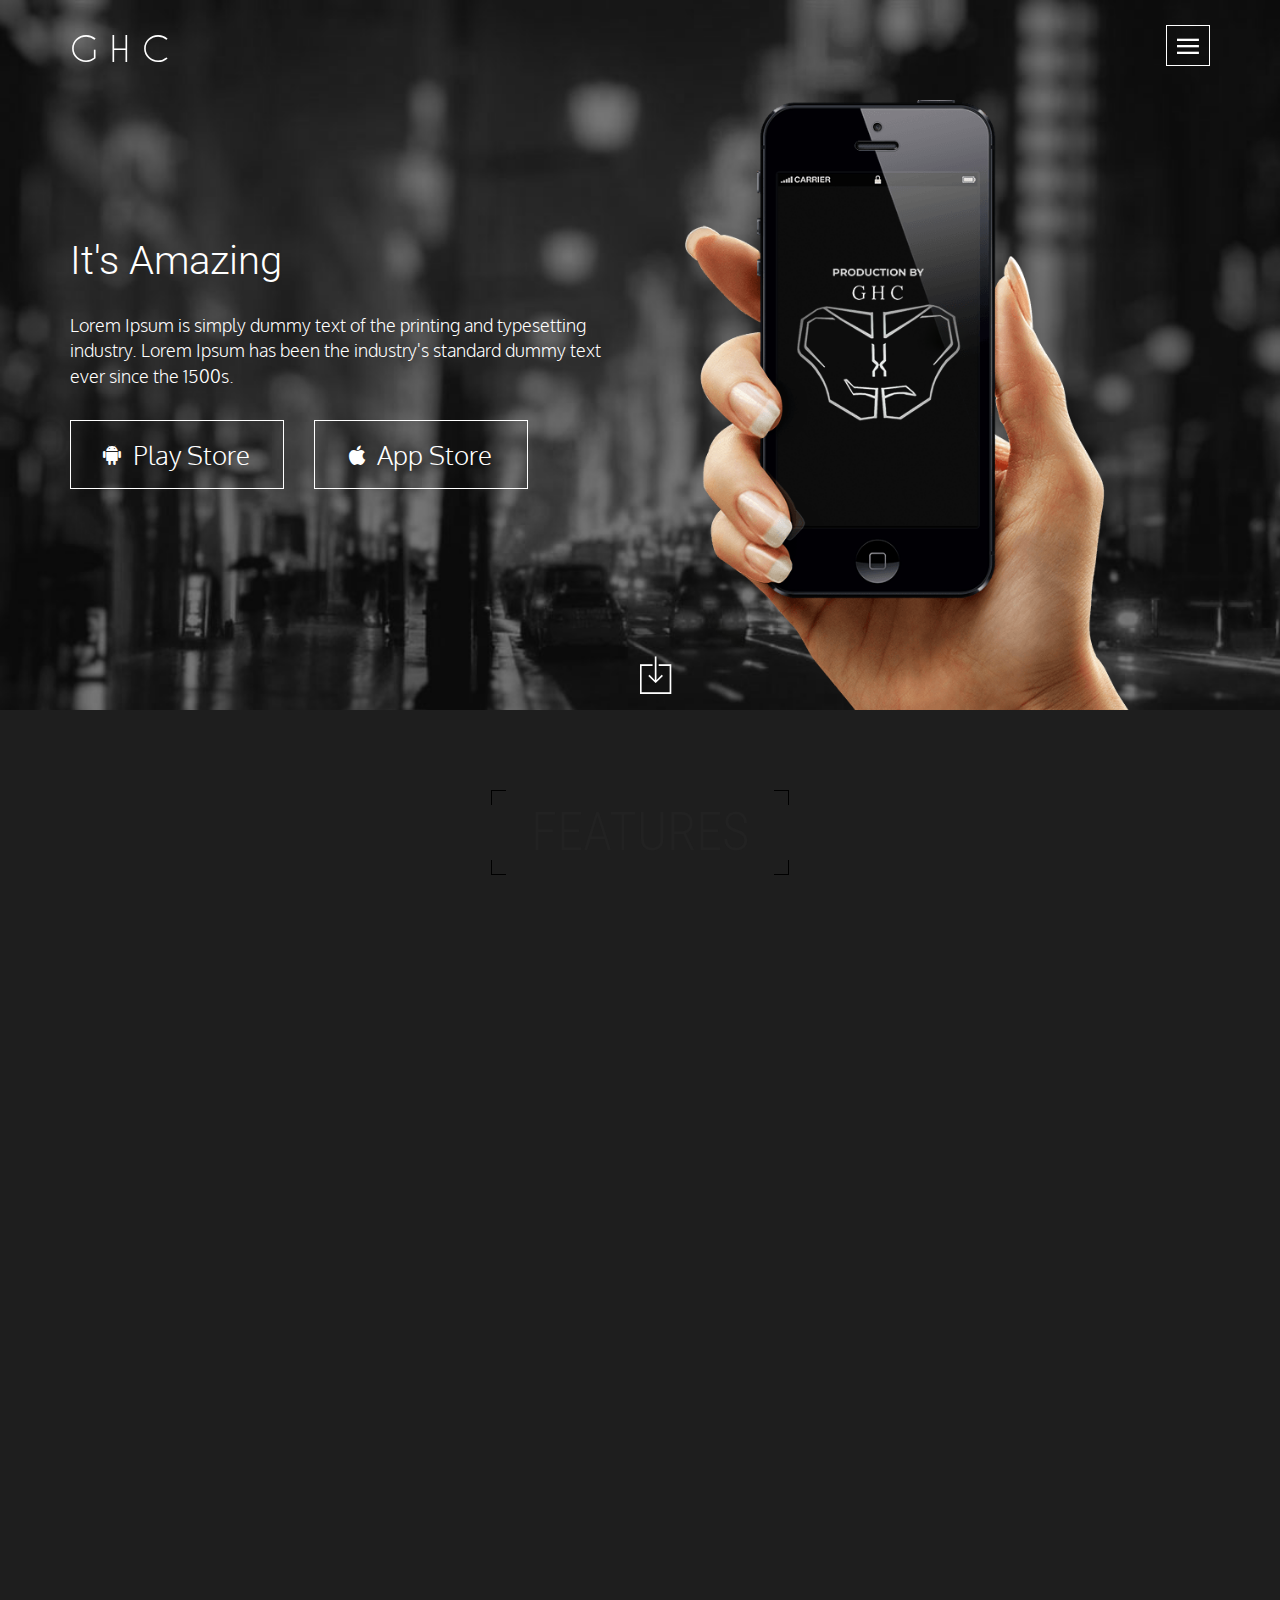
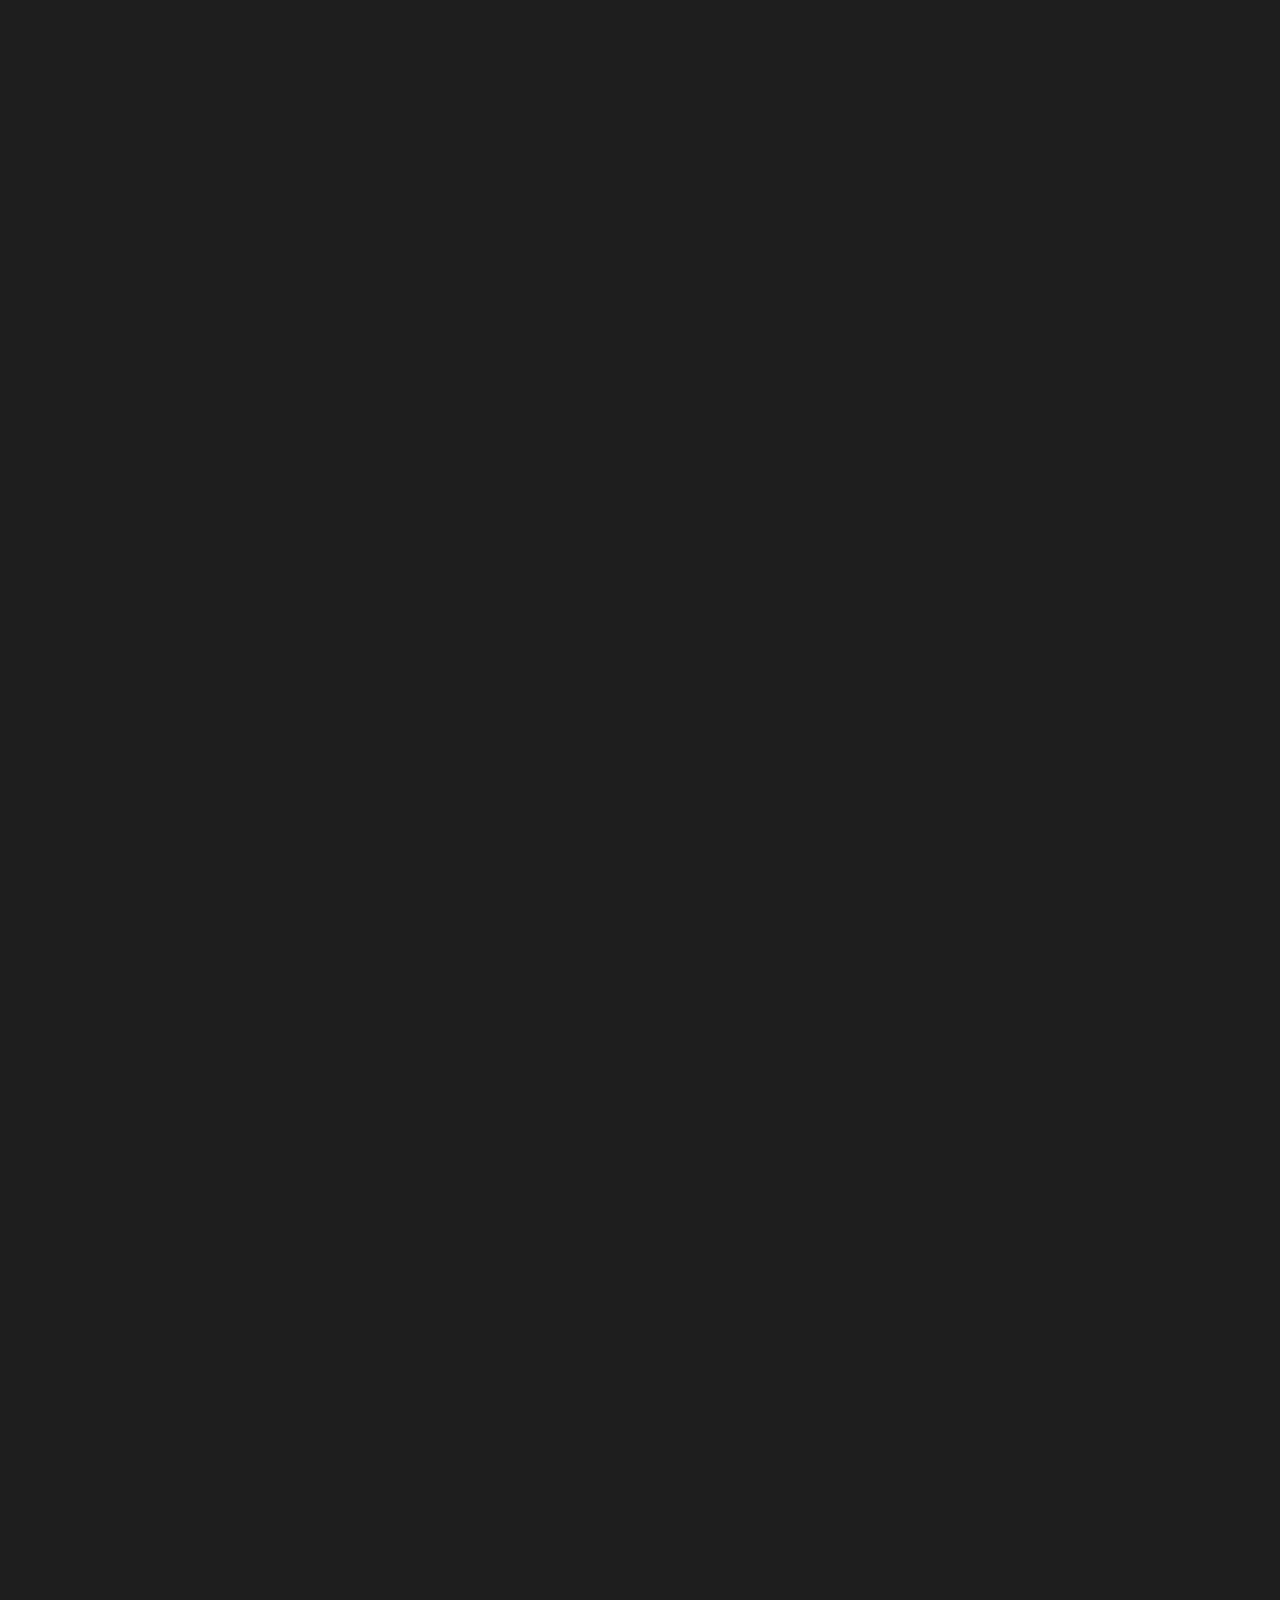
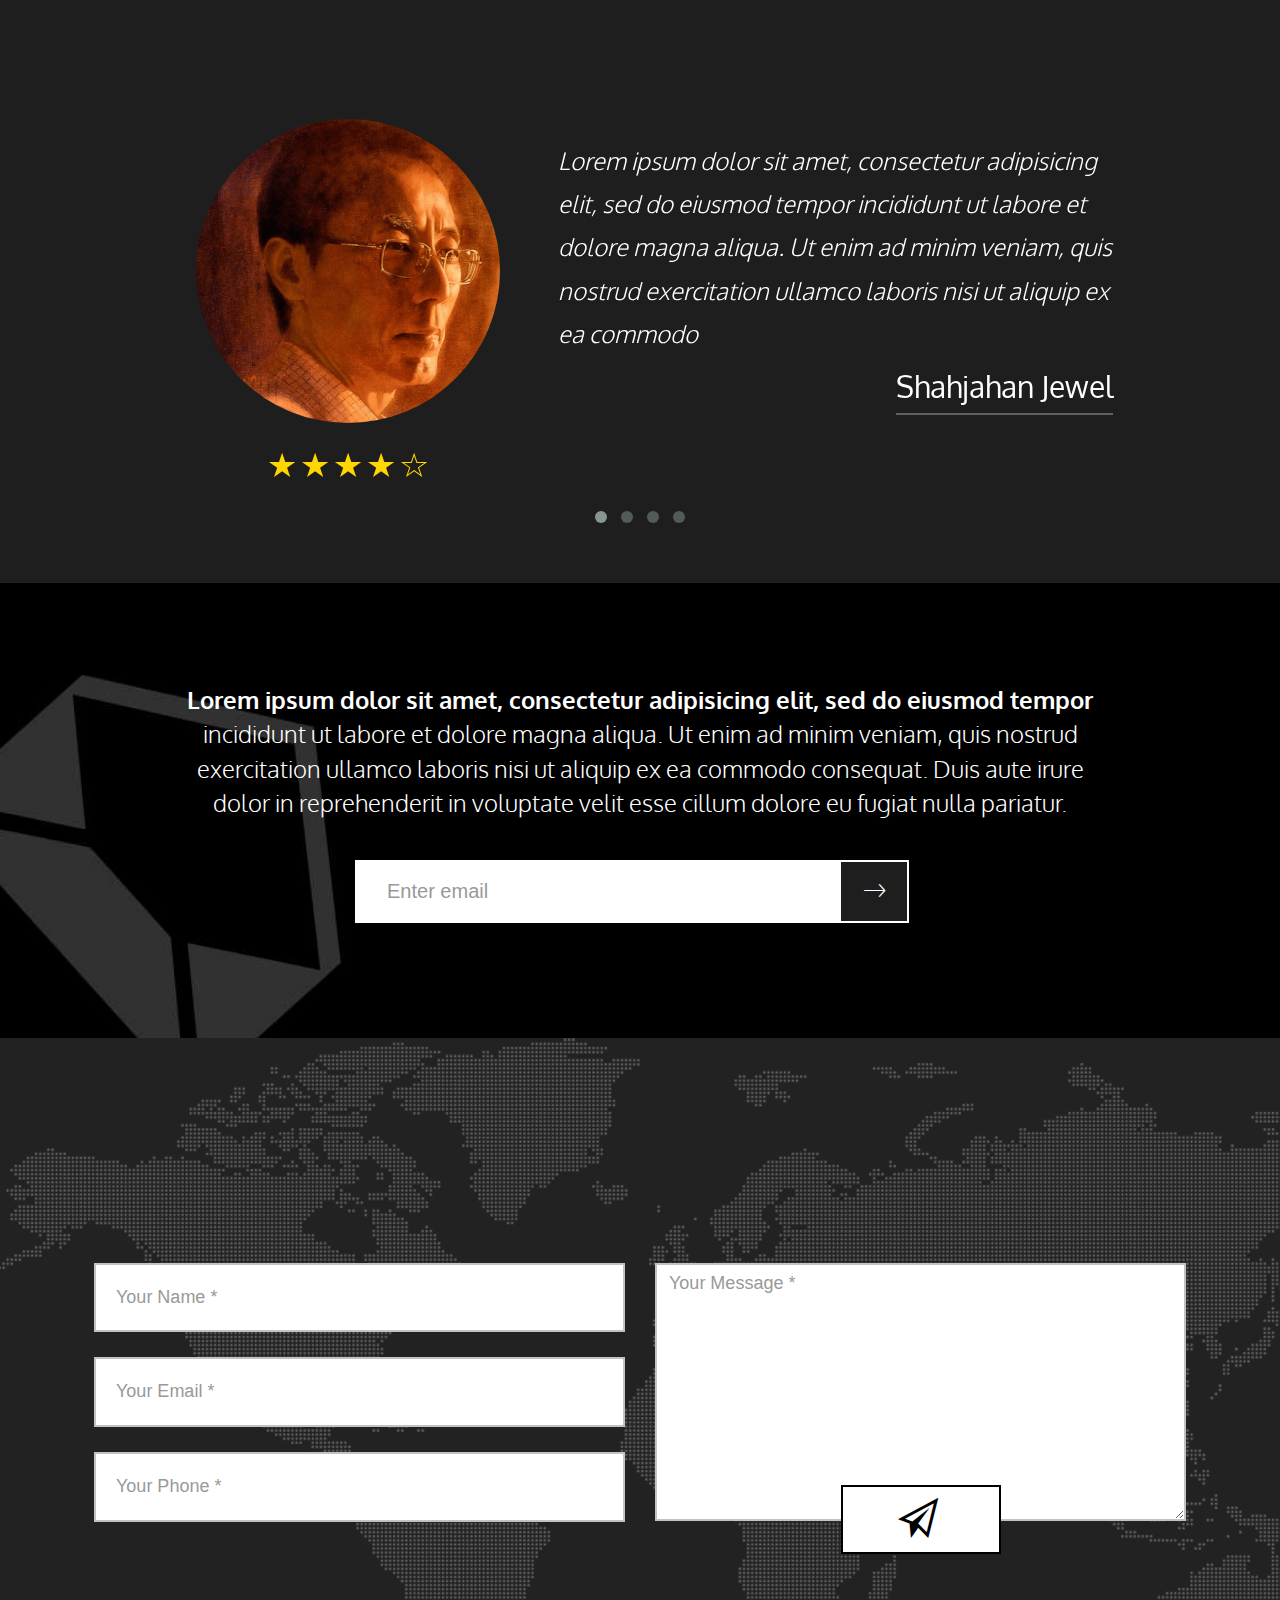
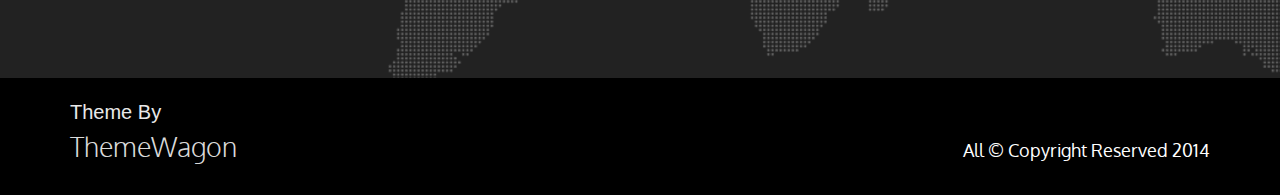
==== commit 7b6309c6: "Alterações" ====
--- a/index.html
+++ b/index.html
@@ -1,7 +1,7 @@
 <!DOCTYPE html>
 <html lang="en">
 <head>
-	<title>P O L O - Showcase Your App</title>
+	<title>G H C PRODUCTION</title>
 
 	<!-- meta -->
 	<meta charset="utf-8">
--- a/assets/css/style.css
+++ b/assets/css/style.css
@@ -56,7 +56,7 @@
 }
 :root{
     --primary-color: black;
-    --secondary-color: rgb(80, 80, 80);
+    --secondary-color: rgb(30, 30, 30);
     --white-color: white;
 
 }
@@ -64,6 +64,7 @@
 body {
     font-family: 'Lato', Calibri, Arial, sans-serif;
     color: #222;
+    background-color: var(--secondary-color);
 
 }
 h1, h2, h3, h4, h5, h6{
@@ -327,7 +328,7 @@
 /////////////////////////////////////////////////////////////////////*/
 
 #banner {
-    background: url(../img/bg.jpg);
+    background: url(../img/bg_2.png);
     background-size: cover;
     padding-top: 80px;
     background-attachment: fixed;
@@ -380,6 +381,7 @@
 .feature-box {
     padding: 30px 0px;
     text-align: center;
+    color: var(--white-color);
     max-width: 360px;
     margin: 0 auto;
 }
@@ -405,7 +407,7 @@
 
 
 #gallery{
-    background: url(../img/gallery-bg.png) no-repeat;
+    background: url(../img/gallery-bg_2.png) no-repeat;
     background-size: cover;
     background-attachment: fixed;
 }
@@ -453,6 +455,7 @@
 /////////////////////////////////////////////////////////////////////*/
 
 .team-social {
+    
     margin: 0;
     padding: 8px 0px;
     list-style: none;
@@ -468,6 +471,7 @@
     display: inline-block;
 }
 .team-member {
+    color: var(--white-color);
     text-align: center;
     margin-bottom: 40px;
     max-width: 360px;
@@ -529,7 +533,7 @@
 
 
 #testimonial {
-    background: url(../img/testi-bg.png);
+    background: url(../img/testi-bg_2.png);
     background-size: cover;
     background-repeat: no-repeat;
     background-attachment: fixed;
@@ -581,7 +585,7 @@
 
 
 #subscribe {
-    background: url(../img/subs-bg.jpg);
+    background: url(../img/subs-bg_2.png);
     padding: 100px 0px;
     background-repeat: no-repeat;
     background-size: cover;
@@ -591,6 +595,7 @@
     font-size: 24px;
     font-weight: 300;
     padding-bottom: 30px;
+    color: var(--white-color);
 }
 .container.subscribe-wrap {
     max-width: 600px;
@@ -599,7 +604,7 @@
     font-size: 20px;
     padding: 15px 30px;
     height: auto;
-    border: 2px solid var(--secondary-color);
+    border: 2px solid var(--white-color);
     border-radius: 0px;
     box-shadow: none;
 }
@@ -608,9 +613,9 @@
     padding: 5px 15px;
     font-size: 34px;
     margin-top: 0px;
-    background: var(--primary-color);
+    background: var(--secondary-color);
     box-shadow: none;
-    border: 2px solid var(--secondary-color);
+    border: 2px solid var(--white-color);
     margin-left: -16px;
     color: #fff;
 }
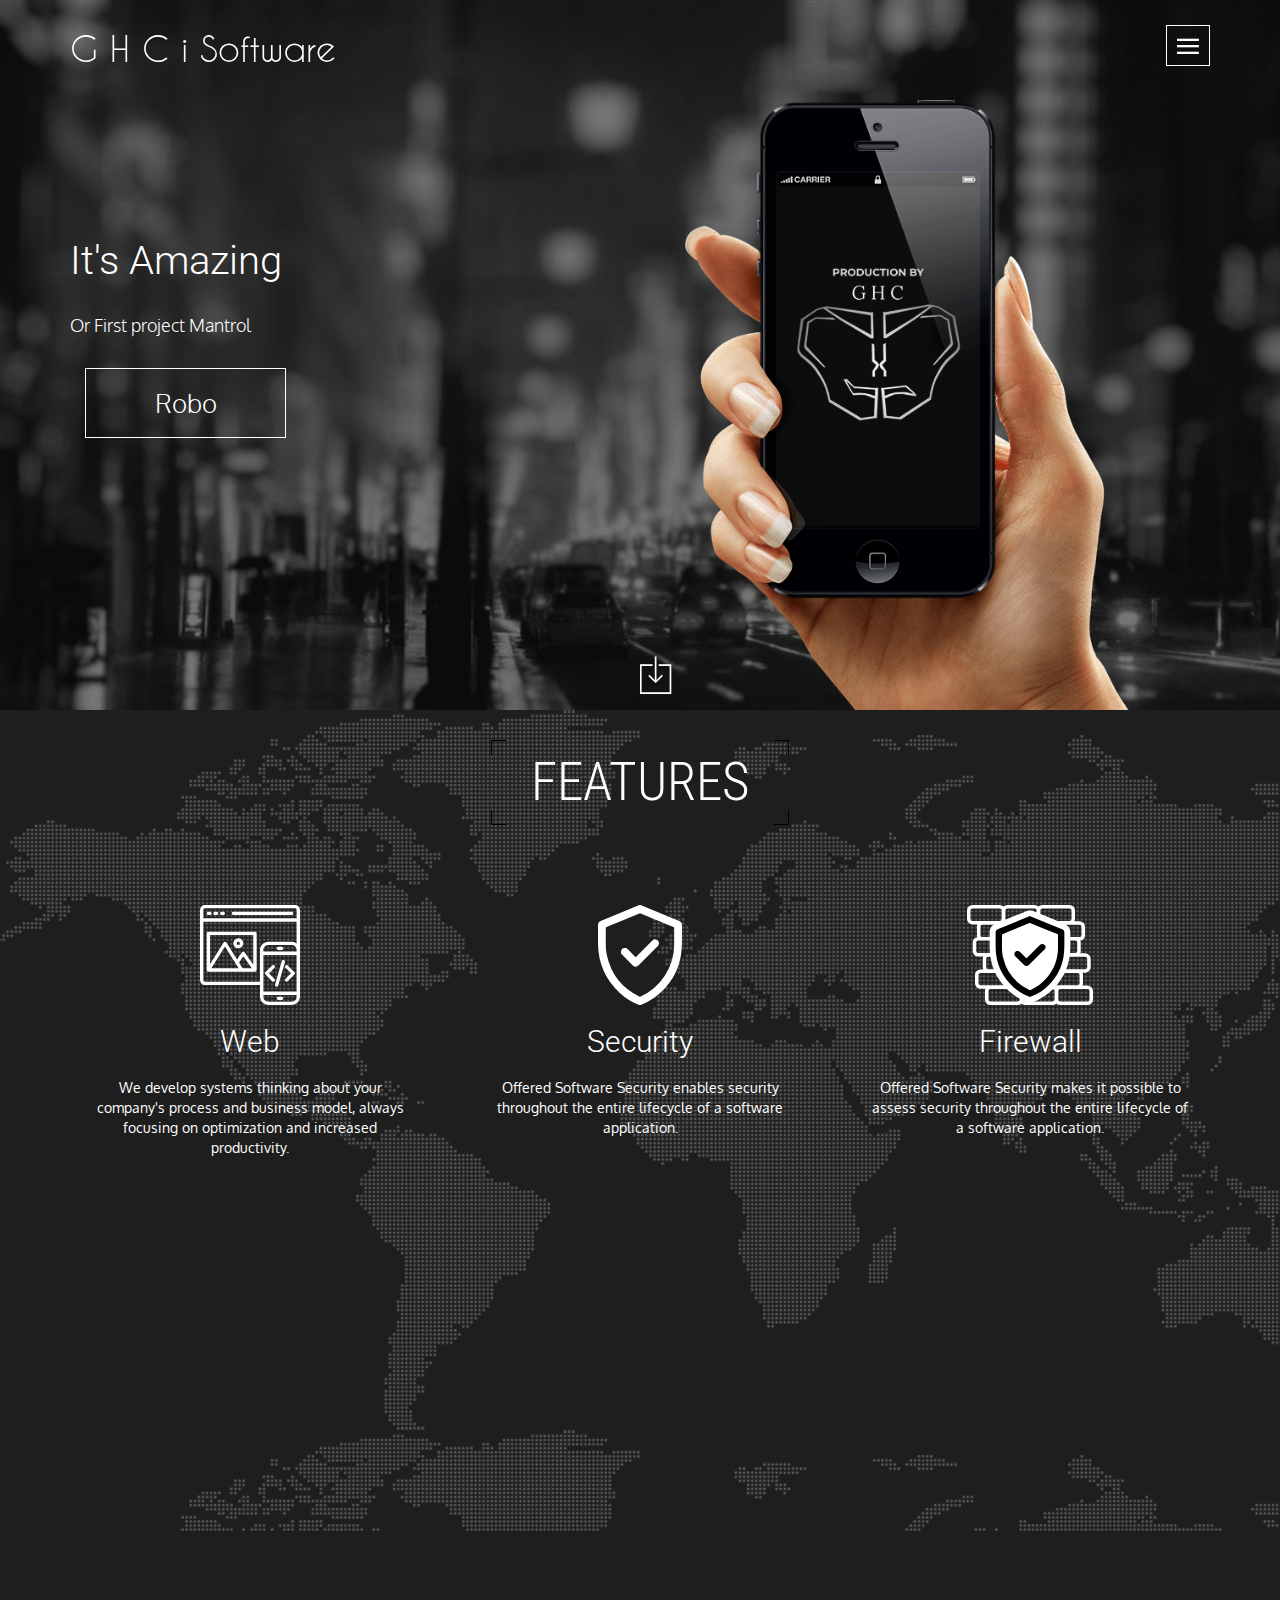
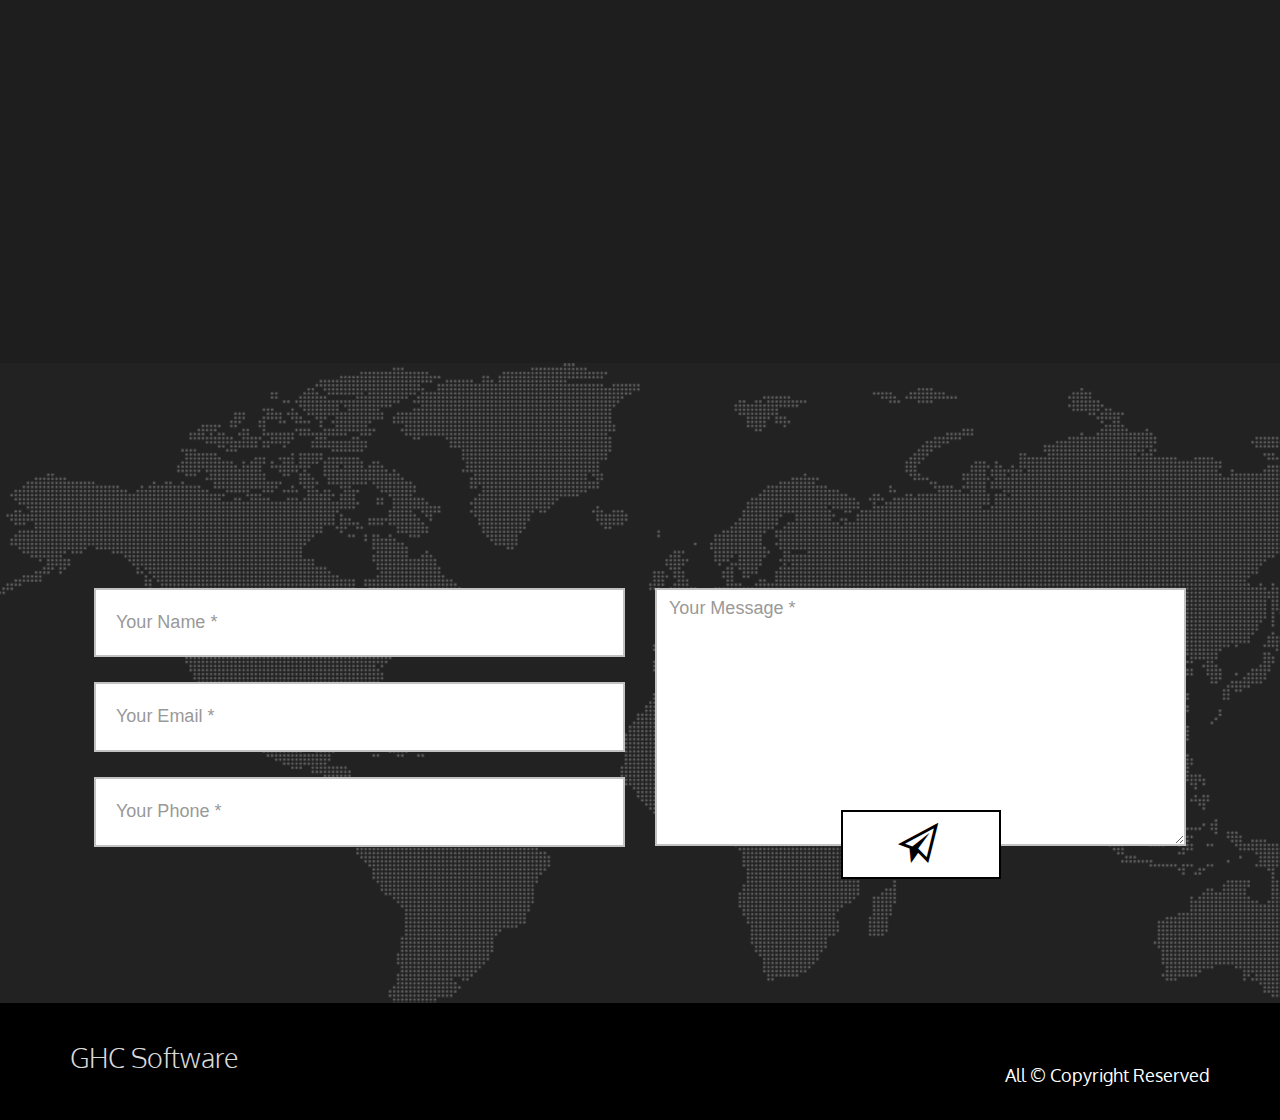
==== commit 17517862: "Atualização de site, Adição de tela de personagem" ====
--- a/index.html
+++ b/index.html
@@ -1,7 +1,7 @@
 <!DOCTYPE html>
 <html lang="en">
 <head>
-	<title>G H C PRODUCTION</title>
+	<title>G H C i Software service</title>
 
 	<!-- meta -->
 	<meta charset="utf-8">
@@ -18,7 +18,7 @@
 
 	<!-- fonts -->
 	<link href='http://fonts.googleapis.com/css?family=Roboto:400,100,100italic,300,300italic,400italic,500,500italic,700,700italic,900,900italic|Roboto+Condensed:300italic,400italic,700italic,400,300,700|Oxygen:400,300,700' rel='stylesheet'>
-
+	<link rel="stylesheet" href="https://cdn.jsdelivr.net/npm/bootstrap-icons@1.10.2/font/bootstrap-icons.css">
 	<!--[if lt IE 9]>
         <script src="https://oss.maxcdn.com/html5shiv/3.7.2/html5shiv.min.js"></script>
         <script src="https://oss.maxcdn.com/respond/1.4.2/respond.min.js"></script>
@@ -45,7 +45,7 @@
 			<li><a href="#team">Development Team</a></li>
 			<li><a href="#testimonial">Precious Reviews</a></li>
 			<li><a href="#contact">Contact us</a></li>
-	    </ul>
+	    </ul> 
 	</nav>
 
 	<!-- ****************************** Header ************************** -->
@@ -53,7 +53,7 @@
 	<header class="sticky" id="header">
 		<section class="container">
 			<section class="row" id="logo_menu">
-				<section class="col-xs-8"><a class="logo" href="">G H C</a></section>
+				<section class="col-xs-8"><a class="logo" href="">G H C i Software</a></section>
 				<section class="col-xs-4"><a id="menu-toggle" href="#" class="toggle wow rotateIn" data-wow-delay="1s"><i class="ion-navicon"></i></a></section>
 			</section>
 		</section>
@@ -69,8 +69,14 @@
 				<div class="col-md-6">
 					<div class="headings">
 						<h1 class="wow animated fadeInDown">It's Amazing</h1>
-						<p class="wow animated fadeInLeft">Lorem Ipsum is simply dummy text of the printing and typesetting industry. Lorem Ipsum has been the industry's standard dummy text ever since the 1500s.</p>
-						<div class="row">
+						<p class="wow animated fadeInLeft">Or First project Mantrol</p>
+						<div class="col-xs-6 col-sm-6 col-md-5">
+							<div>
+								<a href="personagem.html" class="polo-btn store wow animated bounceInUp">Robo</a>
+							</div>
+						</div>
+						
+						<!--<div class="row">
 							<div class="col-xs-6 col-sm-6 col-md-5">
 								<div>
 									<a href="#" class="polo-btn store wow animated bounceInUp"><i class="ion-social-android"></i> Play Store</a>
@@ -80,7 +86,7 @@
 								<div>
 									<a href="#" class="polo-btn store wow animated bounceInUp"><i class="ion-social-apple"></i> App Store</a>
 								</div>
-							</div>
+							</div>-->
 						</div>
 					</div>
 				</div>
@@ -111,42 +117,49 @@
 			<section class="row">
 				<div class="col-sm-6 col-md-4">
 					<div class="feature-box wow animated flipInX" data-wow-delay="0.3s">
-						<i class="ion-ios-settings" style="color:#9b59b6;"></i>
-						<h2>Tune up</h2>
-						<p>Lorem Ipsum is simply dummy text of the printing and typesetting industry. Lorem Ipsum has been the industry's standard.</p>
+						<!--<i class="ion-ios-settings" style="color:#9b59b6;"></i> //--> 
+						<img class="icon" src="./assets/icons/Web.svg" alt="">
+						<h2>Web</h2>
+						<p>We develop systems thinking about your company's process and business model, always focusing on optimization and increased productivity.</p>
 					</div>
 				</div>
 				<div class="col-sm-6 col-md-4">
 					<div class="feature-box wow animated flipInX" data-wow-delay="0.3s">
-						<i class="ion-ios-locked-outline" style="color:#d35400;"></i>
+						<!-- <i class="ion-ios-locked-outline" style="color:#d35400;"></i>//-->
+						<img class="icon" src="./assets/icons/Security.svg" alt="">
 						<h2>Security</h2>
-						<p>Lorem Ipsum is simply dummy text of the printing and typesetting industry. Lorem Ipsum has been the industry's standard.</p>
+						<p>Offered Software Security enables security throughout the entire lifecycle of a software application.</p>
 					</div>
 				</div>
 				<div class="col-sm-6 col-md-4">
 					<div class="feature-box wow animated flipInX" data-wow-delay="0.3s">
-						<i class="ion-nuclear" style="color:#00ceb8;"></i>
+						<!-- <i class="ion-nuclear" style="color:#00ceb8;"></i>//-->
+						<img class="icon" src="./assets/icons/Firewall.svg" alt="">
 						<h2>Firewall</h2>
-						<p>Lorem Ipsum is simply dummy text of the printing and typesetting industry. Lorem Ipsum has been the industry's standard.</p>
-					</div>
-				</div>
+						<p>Offered Software Security makes it possible to assess security throughout the entire lifecycle of a software application.</p>
+					</div>
+				</div>
+				<section class="row"></section>
 				<div class="col-sm-6 col-md-4">
 					<div class="feature-box wow animated flipInX" data-wow-delay="0.6s">
-						<i class="ion-ios-browsers-outline" style="color:#c0392b;"></i>
-						<h2>HD Widgets</h2>
-						<p>Lorem Ipsum is simply dummy text of the printing and typesetting industry. Lorem Ipsum has been the industry's standard.</p>
+						<!-- <i class="ion-ios-browsers-outline" style="color:#c0392b;"></i>//-->
+						<img class="icon" src="./assets/icons/Apllications.svg" alt="">
+						<h2>Applications</h2>
+						<p>The best technologies available on the market, with a focus on performance and scalability.</p>
 					</div>
 				</div>
 				<div class="col-sm-6 col-md-4">
 					<div class="feature-box wow animated flipInX" data-wow-delay="0.6s">
-						<i class="ion-ios-loop" style="color:#27ae60;"></i>
-						<h2>Data Sync</h2>
-						<p>Lorem Ipsum is simply dummy text of the printing and typesetting industry. Lorem Ipsum has been the industry's standard.</p>
+						<!-- <i class="ion-ios-loop" style="color:#27ae60;"></i>//-->
+						<img class="icon" src="./assets/icons/Software.svg" alt="">
+						<h2>Software</h2>
+						<p>Administrative systems customized to your needs, aimed at all types of audiences and resources.</p>
 					</div>
 				</div>
 				<div class="col-sm-6 col-md-4">
 					<div class="feature-box wow animated flipInX" data-wow-delay="0.6s">
-						<i class="ion-ios-glasses" style="color:#2c3e50;"></i>
+						<!-- <i class="ion-ios-glasses" style="color:#2c3e50;"></i>//-->
+						<img class="icon" src="./assets/icons/Customize.svg">
 						<h2>Customize</h2>
 						<p>Lorem Ipsum is simply dummy text of the printing and typesetting industry. Lorem Ipsum has been the industry's standard.</p>
 					</div>
@@ -164,7 +177,7 @@
 				<div class="title-box" style="color:#fff;"><h1 class="block-title wow animated rollIn">
 				<span class="bb-top-left" style="border-color: #fff; "></span>
 				<span class="bb-bottom-left" style="border-color: #fff; "></span>
-				Gallery
+				Projects
 				<span class="bb-top-right" style="border-color: #fff; "></span>
 				<span class="bb-bottom-right" style="border-color: #fff; "></span>
 				</h1></div>
@@ -172,16 +185,14 @@
 			<section class="row">
 				<div class="col-xs-12">
 					<div id="screenshots" class="owl-carousel owl-theme">
-					  <div class="item"><img src="assets/img/screenshot-1.png" class="img_res wow animated zoomIn"></div>
-					  <div class="item"><img src="assets/img/screenshot-2.png" class="img_res wow animated zoomIn"></div>
-					  <div class="item"><img src="assets/img/screenshot-3.png" class="img_res wow animated zoomIn"></div>
-					  <div class="item"><img src="assets/img/screenshot-4.png" class="img_res wow animated zoomIn"></div>
-					  <div class="item"><img src="assets/img/screenshot-5.png" class="img_res wow animated zoomIn"></div>
-					  <div class="item"><img src="assets/img/screenshot-6.png" class="img_res wow animated zoomIn"></div>
-					  <div class="item"><img src="assets/img/screenshot-7.png" class="img_res wow animated zoomIn"></div>
-					  <div class="item"><img src="assets/img/screenshot-3.png" class="img_res wow animated zoomIn"></div>
-					  <div class="item"><img src="assets/img/screenshot-5.png" class="img_res wow animated zoomIn"></div>
-					  <div class="item"><img src="assets/img/screenshot-1.png" class="img_res wow animated zoomIn"></div>
+					  <div class="item"><img src="assets/projects/Project_Casino.jpg" class="img_res wow animated zoomIn"></div>
+					  <div class="item"><img src="assets/projects/Project_Casino2.jpg" class="img_res wow animated zoomIn"></div>
+					  <div class="item"><img src="assets/projects/Project_Finance.jpg" class="img_res wow animated zoomIn"></div>
+					  <div class="item"><img src="assets/projects/Project_Mascara.jpg" class="img_res wow animated zoomIn"></div>					  <div class="item"><img src="assets/projects/Project_Casino.jpg" class="img_res wow animated zoomIn"></div>
+					  <div class="item"><img src="assets/projects/Project_Casino2.jpg" class="img_res wow animated zoomIn"></div>
+					  <div class="item"><img src="assets/projects/Project_Finance.jpg" class="img_res wow animated zoomIn"></div>
+					  <div class="item"><img src="assets/projects/Project_Mascara.jpg" class="img_res wow animated zoomIn"></div>
+	
 					</div>
 					 <div class="customNavigation">
 					  <a class="btn prev gallery-nav wow animated bounceInLeft"><i class="ion-ios-arrow-left"></i></a> 
@@ -194,7 +205,7 @@
 
 	<!-- ****************************** Team Section ************************** -->
 
-	<section id="team" class="block">
+	<!--<section id="team" class="block">
 		<section class="container">
 			<section class="row">
 				<div class="col-md-12">
@@ -211,10 +222,10 @@
 			</section>
 			<section class="row">
 				<section class="col-md-3 col-sm-6">
-					<div class="team-member wow animated fadeIn" data-wow-delay=="0.3s">
+					<div class="team-member wow animated fadeIn" data-wow-delay="0.3s">
 						<img src="assets/img/dev-1.jpg" class="img_res team-pic">
-						<h2 class="wow animated fadeInDown" data-wow-delay=="0.7s">Rubel Saheb</h2>
-						<p class="wow animated fadeIn" data-wow-delay=="0.7s">Lorem ipsum dolor sit amet, consectetur adipisicing elit, sed do eiusmod
+						<h2 class="wow animated fadeInDown" data-wow-delay= "0.7s">Rubel Saheb</h2>
+						<p class="wow animated fadeIn" data-wow-delay="0.7s">Lorem ipsum dolor sit amet, consectetur adipisicing elit, sed do eiusmod
 						tempor incididunt ut labore et dolore magna aliqua.</p>
 						<ul class="team-social">
 							<li class="wow animated fadeInLeft facebook"><a href="#"><i class="ion-social-facebook"></i></a></li>
@@ -225,10 +236,10 @@
 					</div>
 				</section>
 				<section class="col-md-3 col-sm-6">
-					<div class="team-member wow animated fadeIn" data-wow-delay=="0.3s">
+					<div class="team-member wow animated fadeIn" data-wow-delay="0.3s">
 						<img src="assets/img/dev-2.jpg" class="img_res team-pic">
-						<h2 class="wow animated fadeInDown" data-wow-delay=="0.7s">Rubel Saheb</h2>
-						<p class="wow animated fadeIn" data-wow-delay=="0.7s">Lorem ipsum dolor sit amet, consectetur adipisicing elit, sed do eiusmod
+						<h2 class="wow animated fadeInDown" data-wow-delay="0.7s">Rubel Saheb</h2>
+						<p class="wow animated fadeIn" data-wow-delay="0.7s">Lorem ipsum dolor sit amet, consectetur adipisicing elit, sed do eiusmod
 						tempor incididunt ut labore et dolore magna aliqua.</p>
 						<ul class="team-social">
 							<li class="wow animated fadeInLeft facebook"><a href="#"><i class="ion-social-facebook"></i></a></li>
@@ -239,10 +250,10 @@
 					</div>
 				</section>
 				<section class="col-md-3 col-sm-6">
-					<div class="team-member wow animated fadeIn" data-wow-delay=="0.3s">
+					<div class="team-member wow animated fadeIn" data-wow-delay="0.3s">
 						<img src="assets/img/dev-3.jpg" class="img_res team-pic">
-						<h2 class="wow animated fadeInDown" data-wow-delay=="0.7s">Rubel Saheb</h2>
-						<p class="wow animated fadeIn" data-wow-delay=="0.7s">Lorem ipsum dolor sit amet, consectetur adipisicing elit, sed do eiusmod
+						<h2 class="wow animated fadeInDown" data-wow-delay="0.7s">Rubel Saheb</h2>
+						<p class="wow animated fadeIn" data-wow-delay="0.7s">Lorem ipsum dolor sit amet, consectetur adipisicing elit, sed do eiusmod
 						tempor incididunt ut labore et dolore magna aliqua.</p>
 						<ul class="team-social">
 							<li class="wow animated fadeInLeft facebook"><a href="#"><i class="ion-social-facebook"></i></a></li>
@@ -253,10 +264,10 @@
 					</div>
 				</section>
 				<section class="col-md-3 col-sm-6">
-					<div class="team-member wow animated fadeIn" data-wow-delay=="0.3s">
+					<div class="team-member wow animated fadeIn" data-wow-delay="0.3s">
 						<img src="assets/img/dev-4.jpg" class="img_res team-pic">
-						<h2 class="wow animated fadeInDown" data-wow-delay=="0.7s">Rubel Saheb</h2>
-						<p class="wow animated fadeIn" data-wow-delay=="0.7s">Lorem ipsum dolor sit amet, consectetur adipisicing elit, sed do eiusmod
+						<h2 class="wow animated fadeInDown" data-wow-delay="0.7s">Rubel Saheb</h2>
+						<p class="wow animated fadeIn" data-wow-delay="0.7s">Lorem ipsum dolor sit amet, consectetur adipisicing elit, sed do eiusmod
 						tempor incididunt ut labore et dolore magna aliqua.</p>
 						<ul class="team-social">
 							<li class="wow animated fadeInLeft facebook"><a href="#"><i class="ion-social-facebook"></i></a></li>
@@ -272,7 +283,7 @@
 
 	<!-- ****************************** Testimonial ************************** -->
 
-	<section id="testimonial" class="block">
+	<!--<section id="testimonial" class="block">
 		<section class="container">
 			<section class="row">
 				<div class="title-box"><h1 class="block-title wow animated rollIn">
@@ -387,45 +398,12 @@
 					</div>
 				</section>
 			</section>
-		</section>
+		</section>-->
 	</section>
 
 	<!-- ****************************** Subscribe Section ************************** -->
 
-	<section id="subscribe">
-		<section class="container">
-			<section class="row">
-				<div class="col-sm-10 col-sm-offset-1">
-					<p class="susbcribe-text">
-					<strong>Lorem ipsum dolor sit amet, consectetur adipisicing elit, sed do eiusmod
-					tempor</strong> incididunt ut labore et dolore magna aliqua. Ut enim ad minim veniam,
-					quis nostrud exercitation ullamco laboris nisi ut aliquip ex ea commodo
-					consequat. Duis aute irure dolor in reprehenderit in voluptate velit esse
-					cillum dolore eu fugiat nulla pariatur.</p>
-				</div>
-			</section>
-		</section>
-		<section class="container subscribe-wrap">
-			<section class="row">
-				<div class="col-sm-12">
-					<div class="row">
-						<form role="form">
-							<div class="col-xs-10">
-								<div class="form-group">
-									<input type="email" class="form-control" id="exampleInputEmail1" placeholder="Enter email">
-								</div>
-							</div>
-							<div class="col-xs-2">
-								<button type="submit" class="btn-custom">
-								<i class="ion-ios-arrow-thin-right"></i>
-								</button>
-							</div>
-						</form>
-					</div>
-				</div>
-			</section>
-		</section>
-	</section>
+
 
 	<!-- ****************************** Contact Section ************************** -->
 
@@ -475,20 +453,19 @@
 			</section>
 			<div class="clearfix"></div>
 		</section>
-
+		<!-- Direcionar formulário para support@ghcinvest.com -->
 		<!-- ****************************** Footer ************************** -->
 
 		<section id="footer">
 			<section class="container">
 				<section class="row">
 					<div class="col-sm-6">
-						<span>Theme By</span>
 						<h1 class="footer-logo">
-							<a href="https://themewagon.com/">ThemeWagon</a>
+							<a href="https://themewagon.com/">GHC Software</a>
 						</h1>
 					</div>
 					<div class="col-sm-6">
-						<p class="copyright">All &copy; Copyright Reserved 2014</p>
+						<p class="copyright">All &copy; Copyright Reserved </p>
 					</div>
 				</section>
 			</section>
--- a/assets/css/style.css
+++ b/assets/css/style.css
@@ -58,6 +58,7 @@
     --primary-color: black;
     --secondary-color: rgb(30, 30, 30);
     --white-color: white;
+    --Hover_color: rgb(80, 80, 80)
 
 }
 
@@ -83,7 +84,7 @@
 a:focus, 
 a:hover {
     text-decoration: none;
-    color: #00ceb8;
+    color: var(--Hover_color);
 }
 
 .img_res{
@@ -93,6 +94,7 @@
     max-width: 100%;
 }
 .block-title {
+    color: var(--white-color);
     font-weight: 300;
     font-family: 'Roboto Condensed', sans-serif;
     font-size: 3.8em;
@@ -105,7 +107,8 @@
 }
 
 .block {
-    padding: 80px 0px 50px 0px;
+    background-image: url(../img/map-image.png);
+    padding: 30px 0px 30px 0px;
     overflow: hidden;
 }
 .title-box{
@@ -253,7 +256,7 @@
     padding-right: 25px;
 }
 .close-btn:hover {
-    color: #84FFB0;
+    color: var(--Hover_color);
 }
 
 
@@ -318,8 +321,8 @@
     padding-top: 15px;
 }
 .store-btn:hover,#menu-toggle:hover {
-    background: #00ceb8;
-    border-color: #00ceb8;
+    background: var(--secondary-color);
+    border-color: var(--Hover_color);
     color: #fff;
 }
 
@@ -357,8 +360,8 @@
     padding: 20px 30px 0px 30px;
 }
 .store:hover{
-    background: #00ceb8;
-    border-color: #00ceb8;
+    background: var(--Hover_color);
+    border-color: var(--white-color);
     color: #fff; 
 }
 .polo-btn i {
@@ -377,6 +380,10 @@
 /* ///////////////////////////////////////////////////////////////////// 
 //  07 - Features
 /////////////////////////////////////////////////////////////////////*/
+
+#features .block{
+    
+}
 
 .feature-box {
     padding: 30px 0px;
@@ -411,6 +418,7 @@
     background-size: cover;
     background-attachment: fixed;
 }
+
 
 #screenshots .item{
   padding: 0px 0px;
@@ -445,10 +453,12 @@
 
 .gallery-nav:hover,.gallery-nav:focus,.gallery-nav:active {
     color: #fff;
-    background:#6ecba9;
-}
-
-
+    background:var(--Hover_color);
+}
+
+.icon{
+    height: 100px;
+}
 
 /* ///////////////////////////////////////////////////////////////////// 
 //  09 - Team Member
@@ -533,11 +543,15 @@
 
 
 #testimonial {
+    height: 450px;
     background: url(../img/testi-bg_2.png);
     background-size: cover;
     background-repeat: no-repeat;
     background-attachment: fixed;
 }
+
+
+
 
 .review-star {
     text-align: center;
@@ -547,7 +561,7 @@
 }
 .client-pic {
     padding: 0em 2em;
-    max-width: 360px;
+    max-width: 210px;
     margin: 0 auto;
 }
 .client-pic img {
@@ -555,7 +569,7 @@
 }
 
 .review-desc {
-    font-size: 24px;
+    font-size: 20px;
     line-height: 1.8;
     font-weight: 100;
     font-style: italic;
@@ -564,13 +578,16 @@
 }
 #testimonial .block-title {
     color: #fff;
-}
+    so
+}
+
 #testimonial .block-title span {
     border-color: #fff;
 }
+
 p.client-name {
     float: right;
-    font-size: 30px;
+    font-size: 18px;
     color: #fff;
     display: inline-block;
     border-bottom: 2px solid rgba(255, 255, 255, 0.3);
